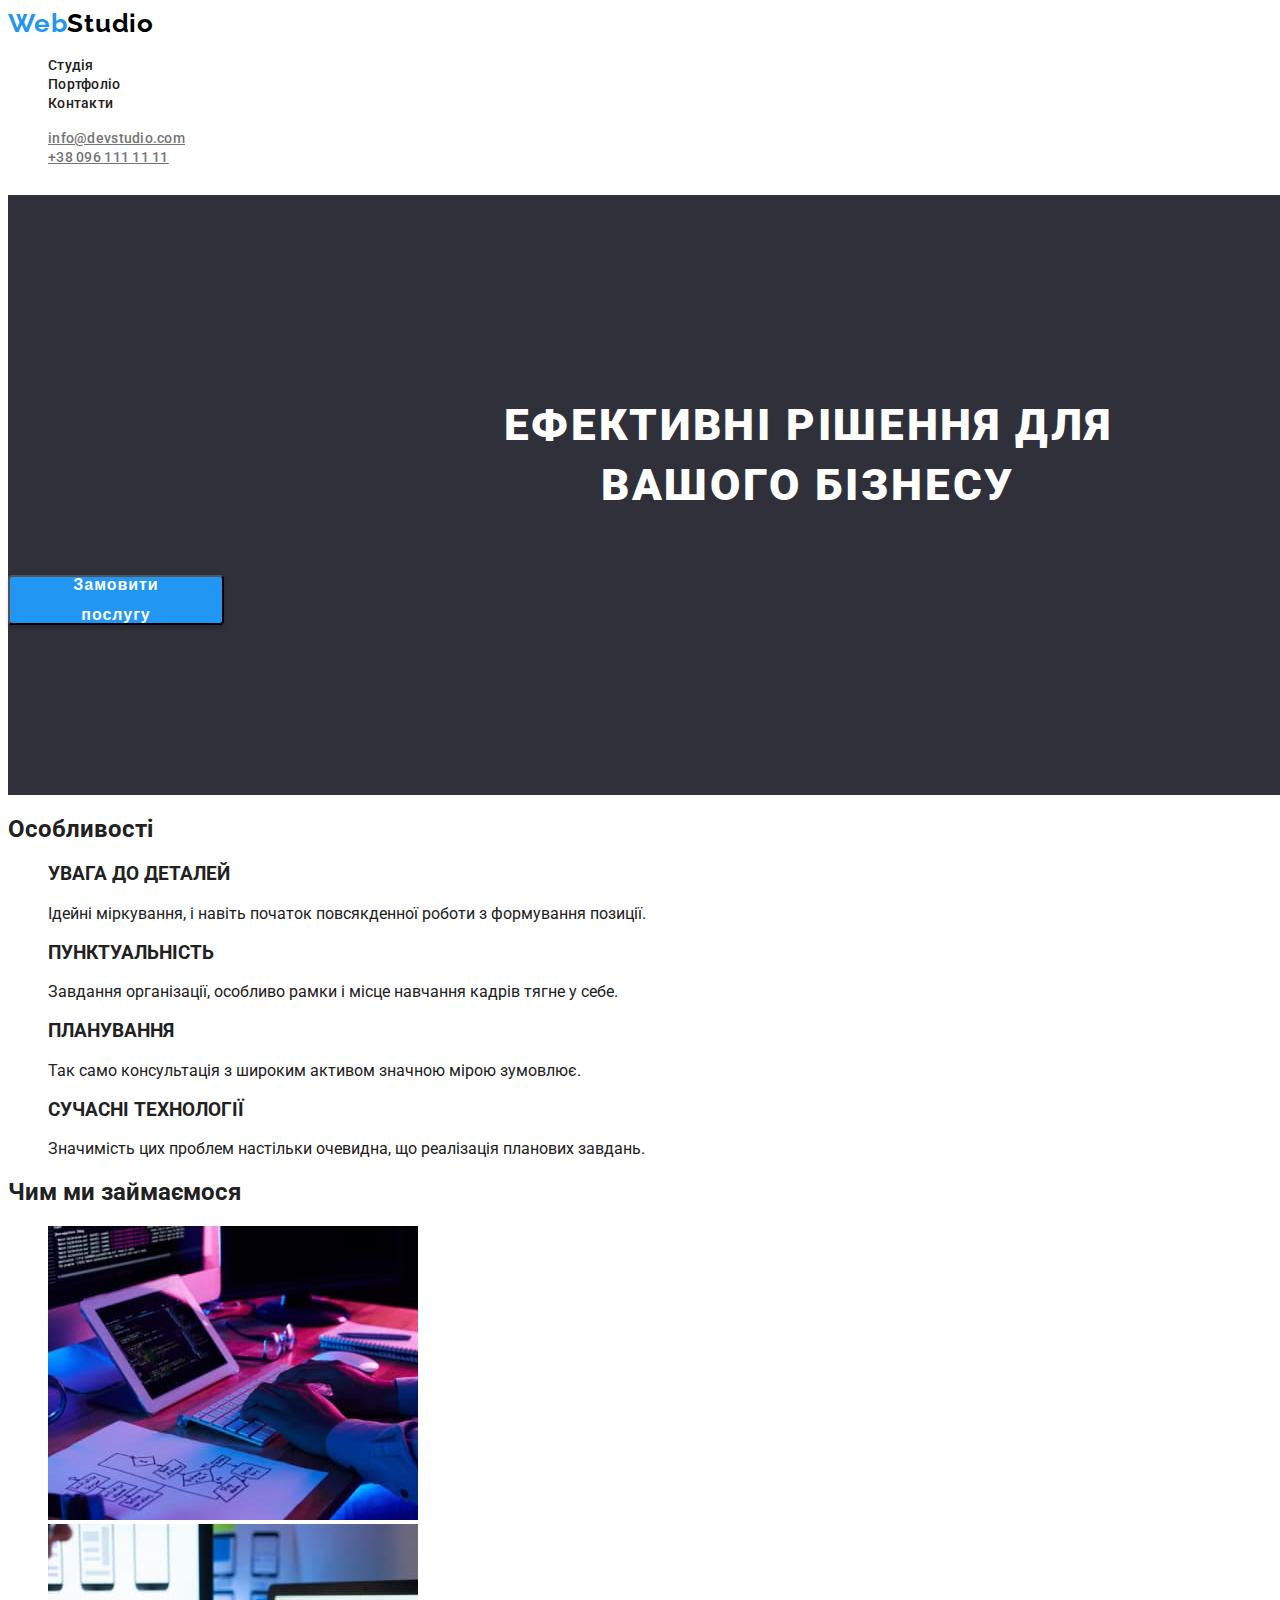
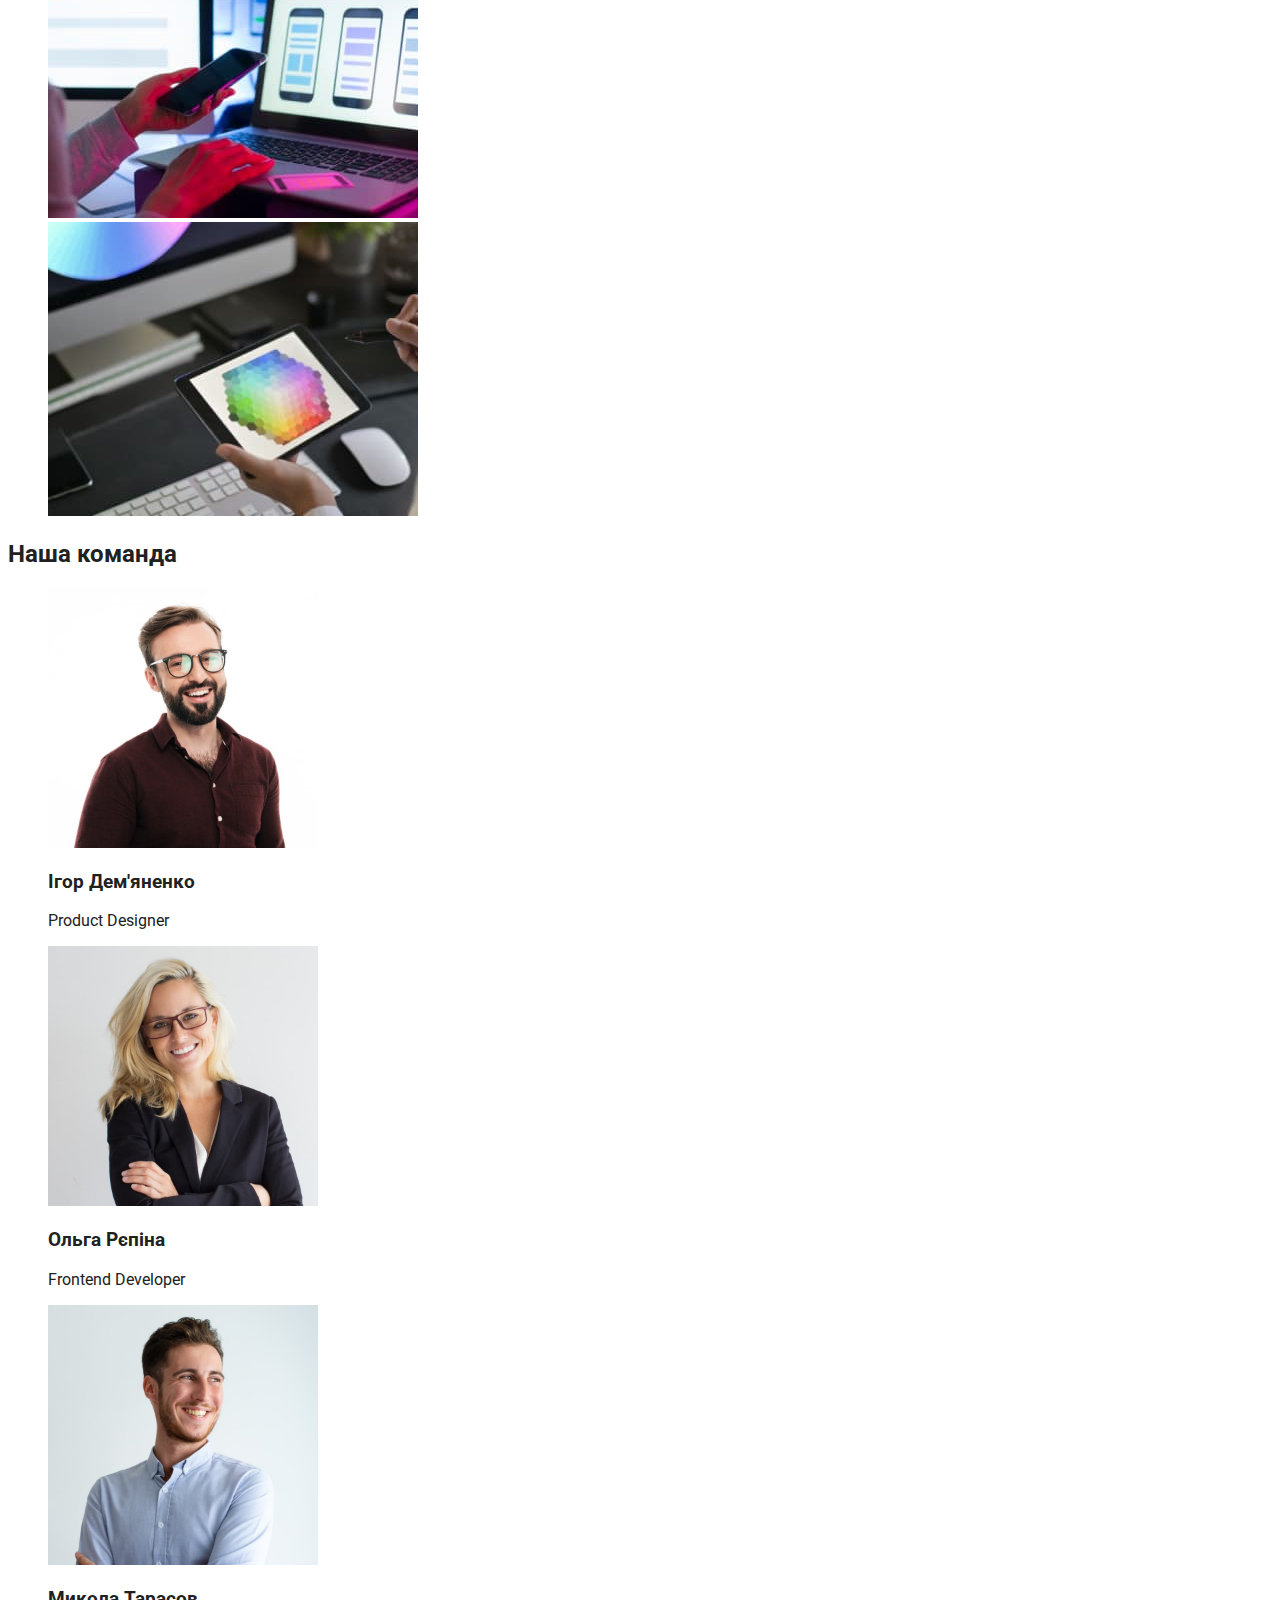
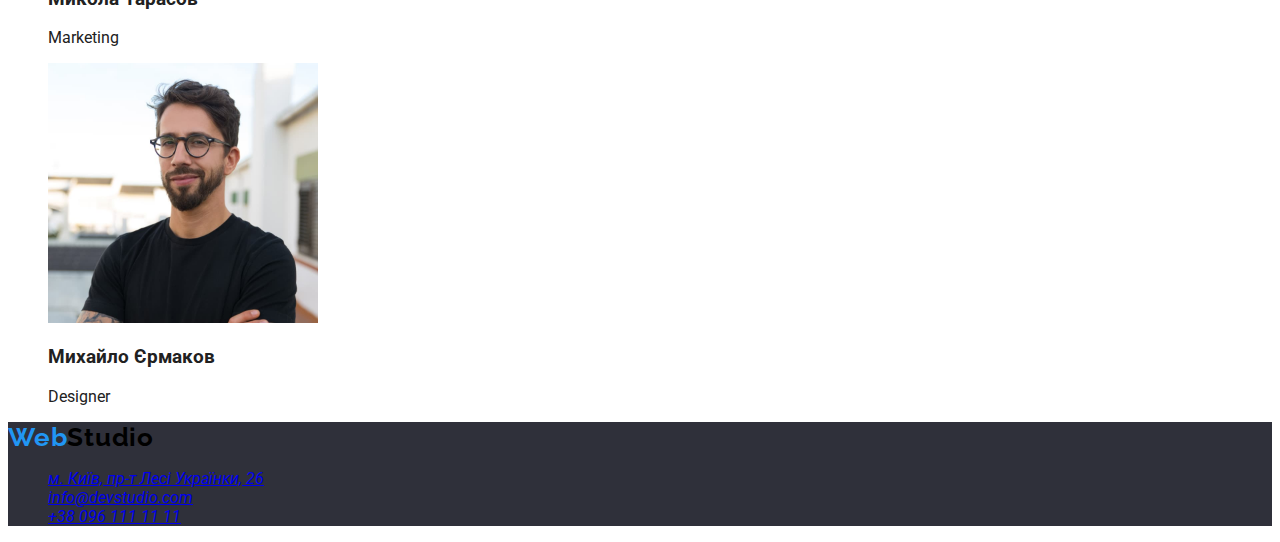
==== index.html @ 6583103a "commit 1" ====
<!DOCTYPE html>
<html lang="uk">
<head>
    <meta charset="UTF-8">
    <meta http-equiv="X-UA-Compatible" content="IE=edge">
    <meta name="viewport" content="width=device-width, initial-scale=1.0">
    <title>Document</title>
    <link rel="preconnect" href="https://fonts.googleapis.com">
    <link rel="preconnect" href="https://fonts.gstatic.com" crossorigin>
    <link href="https://fonts.googleapis.com/css2?family=Raleway:wght@700&family=Roboto:wght@400;500;700;900&display=swap" rel="stylesheet">
    <link rel="stylesheet" href="./css/styles.css" />
</head>
<body>
    <!--header-->
    <header>
        <!--header logo-->
        <nav>
        <a href="./index.html" class="logo">Web<span class="logo-second-part">Studio</span></a>
        <!--header menu-->
        <ul class="menu">
            <li><a href="./index.html" class="list">Студія</a></li>
            <li><a href="./portfolio.html" class="list">Портфоліо</a></li>
            <li><a href="./index.html" class="list">Контакти</a></li>
        </ul>
        </nav>
        <!--header contacts-->
        <ul class="contacts">
            <li><a href="mailto:info@devstudio.com" class="list">info@devstudio.com</a></li>
            <li><a href="tel:+380961111111" class="list">+38 096 111 11 11</a></li>
        </ul>
    </header>
        <!--Main content-->
        <main>       
            <section class="main">
                <h1 class="title">Ефективні рішення для вашого бізнесу</h1>
                <button type="button" class="button">Замовити послугу</button>
            </section>
        </main>
        <!--specifics-->
        <section>
            <h2>Особливості</h2>
            <ul>
                <li>
                    <h3>УВАГА ДО ДЕТАЛЕЙ</h3>
                    <p>Ідейні міркування, і навіть початок повсякденної роботи з формування позиції.</p>
                </li>
                <li>
                    <h3>ПУНКТУАЛЬНІСТЬ</h3>
                    <p>Завдання організації, особливо рамки і місце навчання кадрів тягне у себе.</p>
                </li>
                <li>
                    <h3>ПЛАНУВАННЯ</h3>
                    <p>Так само консультація з широким активом значною мірою зумовлює.</p>
                </li>
                <li>
                    <h3>СУЧАСНІ ТЕХНОЛОГІЇ</h3>
                    <p>Значимість цих проблем настільки очевидна, що реалізація планових завдань.</p>
                </li>
            </ul>
        </section>
        <!--Our work-->
        <section>
            <h2>Чим ми займаємося</h2>
            <ul>
                <li><img src="./images/coding.jpg" alt="Layout of the pages" width="370"></li>
                <li><img src="./images/usability.jpg" alt="UI/UX Design" width="370"> </li>
                <li><img src="./images/visual.jpg" alt="Visual design" width="370"></li>
            </ul>
        </section>
        <!--Teams-->
        <section>
            <h2>Наша команда</h2>
            <ul>
                <li>
                    <img src="./images/product.jpg" alt="Ігор Дем'яненко | Product Designer" width="270">
                    <h3>Ігор Дем'яненко</h3>
                    <p>Product Designer</p>
                </li>
                <li>
                    <img src="./images/frontend.jpg" alt="Ольга Рєпіна | Frontend Developer" width="270">
                    <h3>Ольга Рєпіна</h3>
                    <p>Frontend Developer</p>
                </li>
                <li>
                    <img src="./images/marketing.jpg" alt="Микола Тарасов | Marketing" width="270">
                    <figcaption><h3>Микола Тарасов</h3>
                    <p>Marketing</p>
                </li>
                <li>
                    <img src="./images/designer.jpg" alt="Михайло Єрмаков| UI Designer" width="270">
                    <h3>Михайло Єрмаков</h3>
                    <p>Designer</p>
                </li>
            </ul>
        </section>

        <!--Footer-->
        <footer>
            <a href="./index.html" class="logo">Web<span class="logo-second-part">Studio</span></a>
            <address>
                <ul>
                    <li><a href="https://goo.gl/maps/CPtrU1FHBa2aNyZL9" target="_blank" rel="noopener noreferrer">м. Київ, пр-т Лесі Українки, 26</a></li>
                    <li><a href="mailto:info@devstudio.com">info@devstudio.com</a></li>
                    <li><a href="tel:+380961111111">+38 096 111 11 11</a></li>
                </ul>
            </address>
        </footer>
    
</body>
</html>
---- css/styles.css ----
body {
    font-family: 'Roboto';
    background-color: #fff;
    color: #212121;
}

/*Header*/

ul {
    list-style: none;
}

/*header logo*/
.logo {
    font-family: 'Raleway';
    font-style: normal;
    font-weight: 700;
    font-size: 26px;
    line-height: 31px;
    letter-spacing: 0.03em;
    color: #2196F3;
    text-decoration: none;
}

.logo-second-part {
    color: #000000;
}

/* header menu*/
.menu {
    list-style: none;
    text-decoration: none;
}

.menu .list {
    color: #212121;
    font-style: normal;
    font-weight: 500;
    font-size: 14px;
    line-height: 16px;
    letter-spacing: 0.02em;
    text-decoration: none;
}

.menu .list:hover {
    color: #2196F3;
}

.menu .list.current {
    color: #2196F3;
}

/* header contacts */
.contacts {
    list-style: none;
    text-decoration: none;
}

.contacts .list {
    color: #757575;
    font-style: normal;
    font-weight: 500;
    font-size: 14px;
    line-height: 16px;
    letter-spacing: 0.02em;
}

.contacts .list:hover {
    color: #2196F3;
}


/* Main content */

.main {
    background-color: #2F303A;
    width: 1600px;
    height: 600px;
}

.title {
    font-style: normal;
    font-weight: 900;
    font-size: 44px;
    line-height: 60px;
    text-align: center;
    letter-spacing: 0.06em;
    text-transform: uppercase; 
    color: #FFFFFF;

    padding-top: 200px;
    padding-left: 452px;
    padding-right: 452px;
    padding-bottom: 30px;
}

.button {
    font-style: normal;
    font-weight: 700;
    font-size: 16px;
    line-height: 30px;
    display: flex;
    align-items: center;
    text-align: center;
    letter-spacing: 0.06em;
    color: #FFFFFF;

    background: #2196F3;
    box-shadow: 0px 4px 4px rgba(0, 0, 0, 0.15);
    border-radius: 4px;

    width: 216px;
    height: 50px;
    left: 692px;
    top: 430px;

    padding-top: 10px;
    padding-left: 32px;
    padding-right: 32px;
    padding-bottom: 10px;

    
}

/*Footer*/

footer {
    background-color: #2F303A;
}
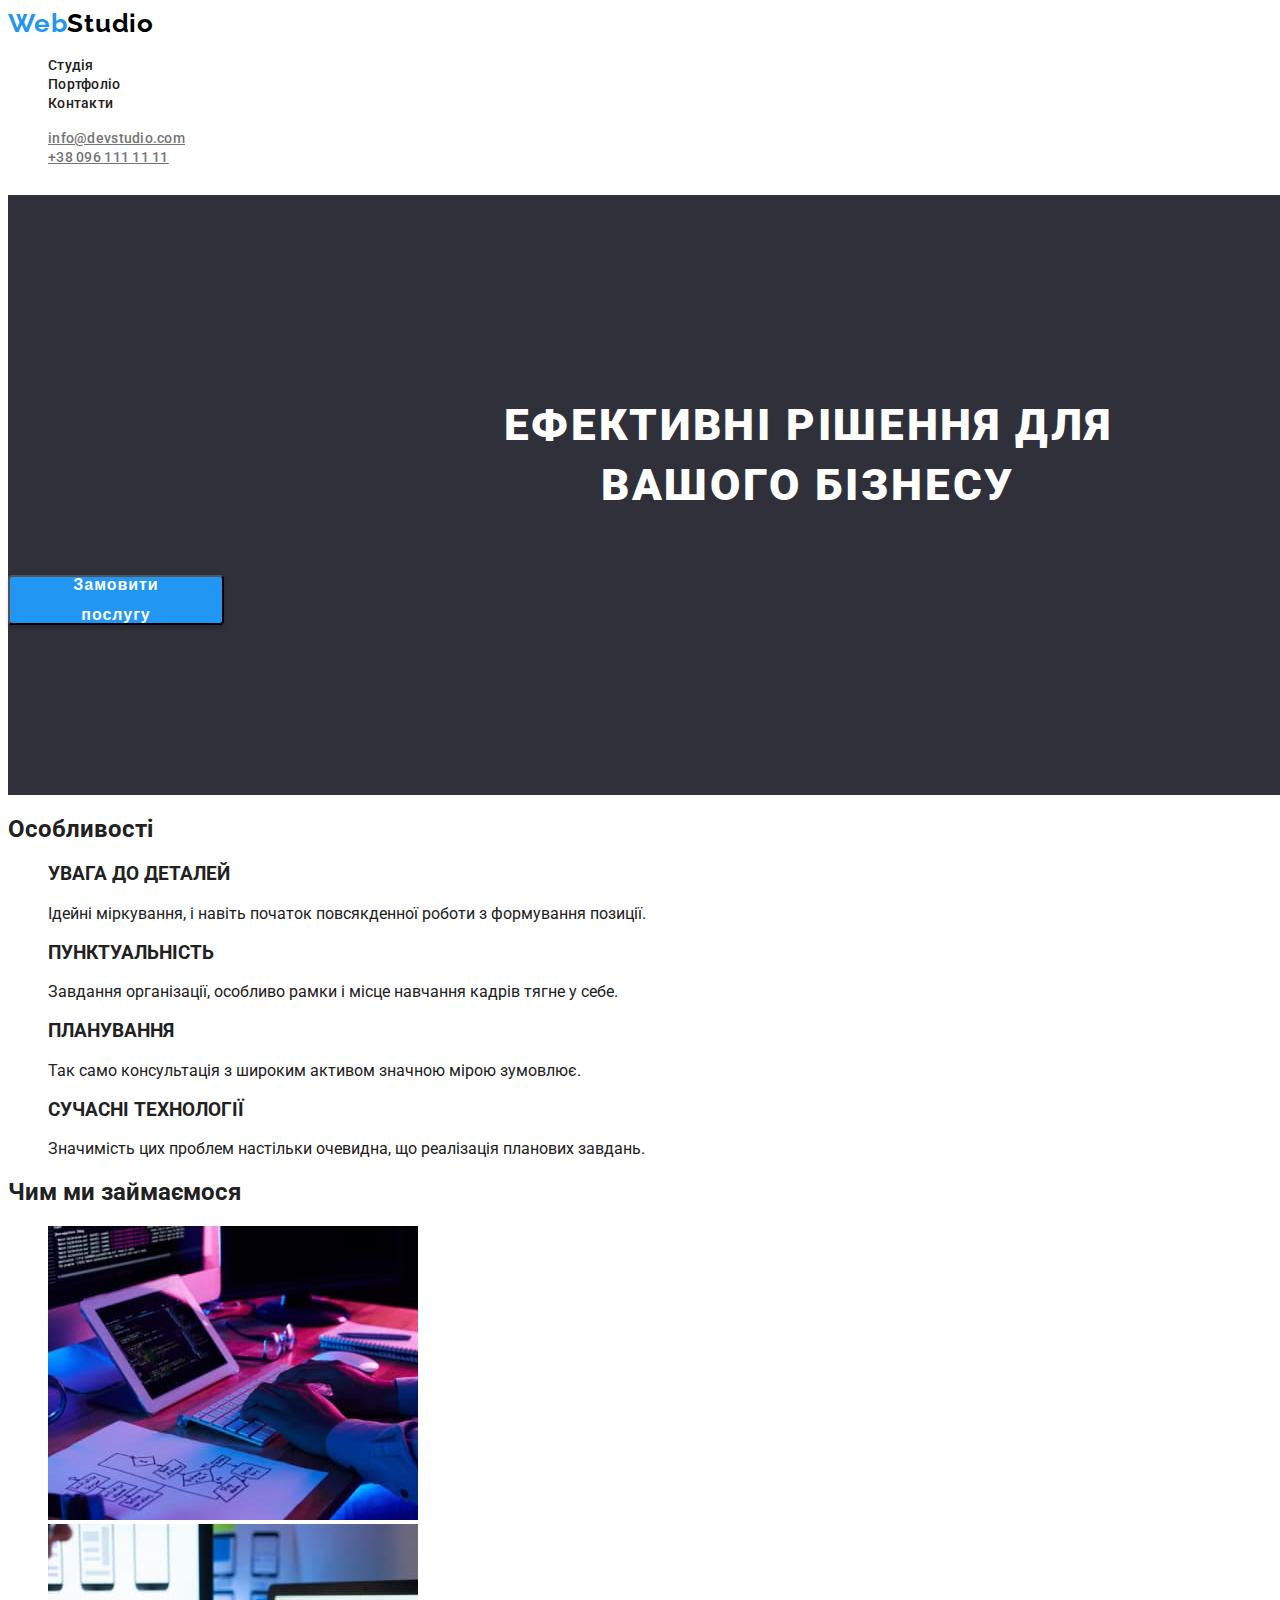
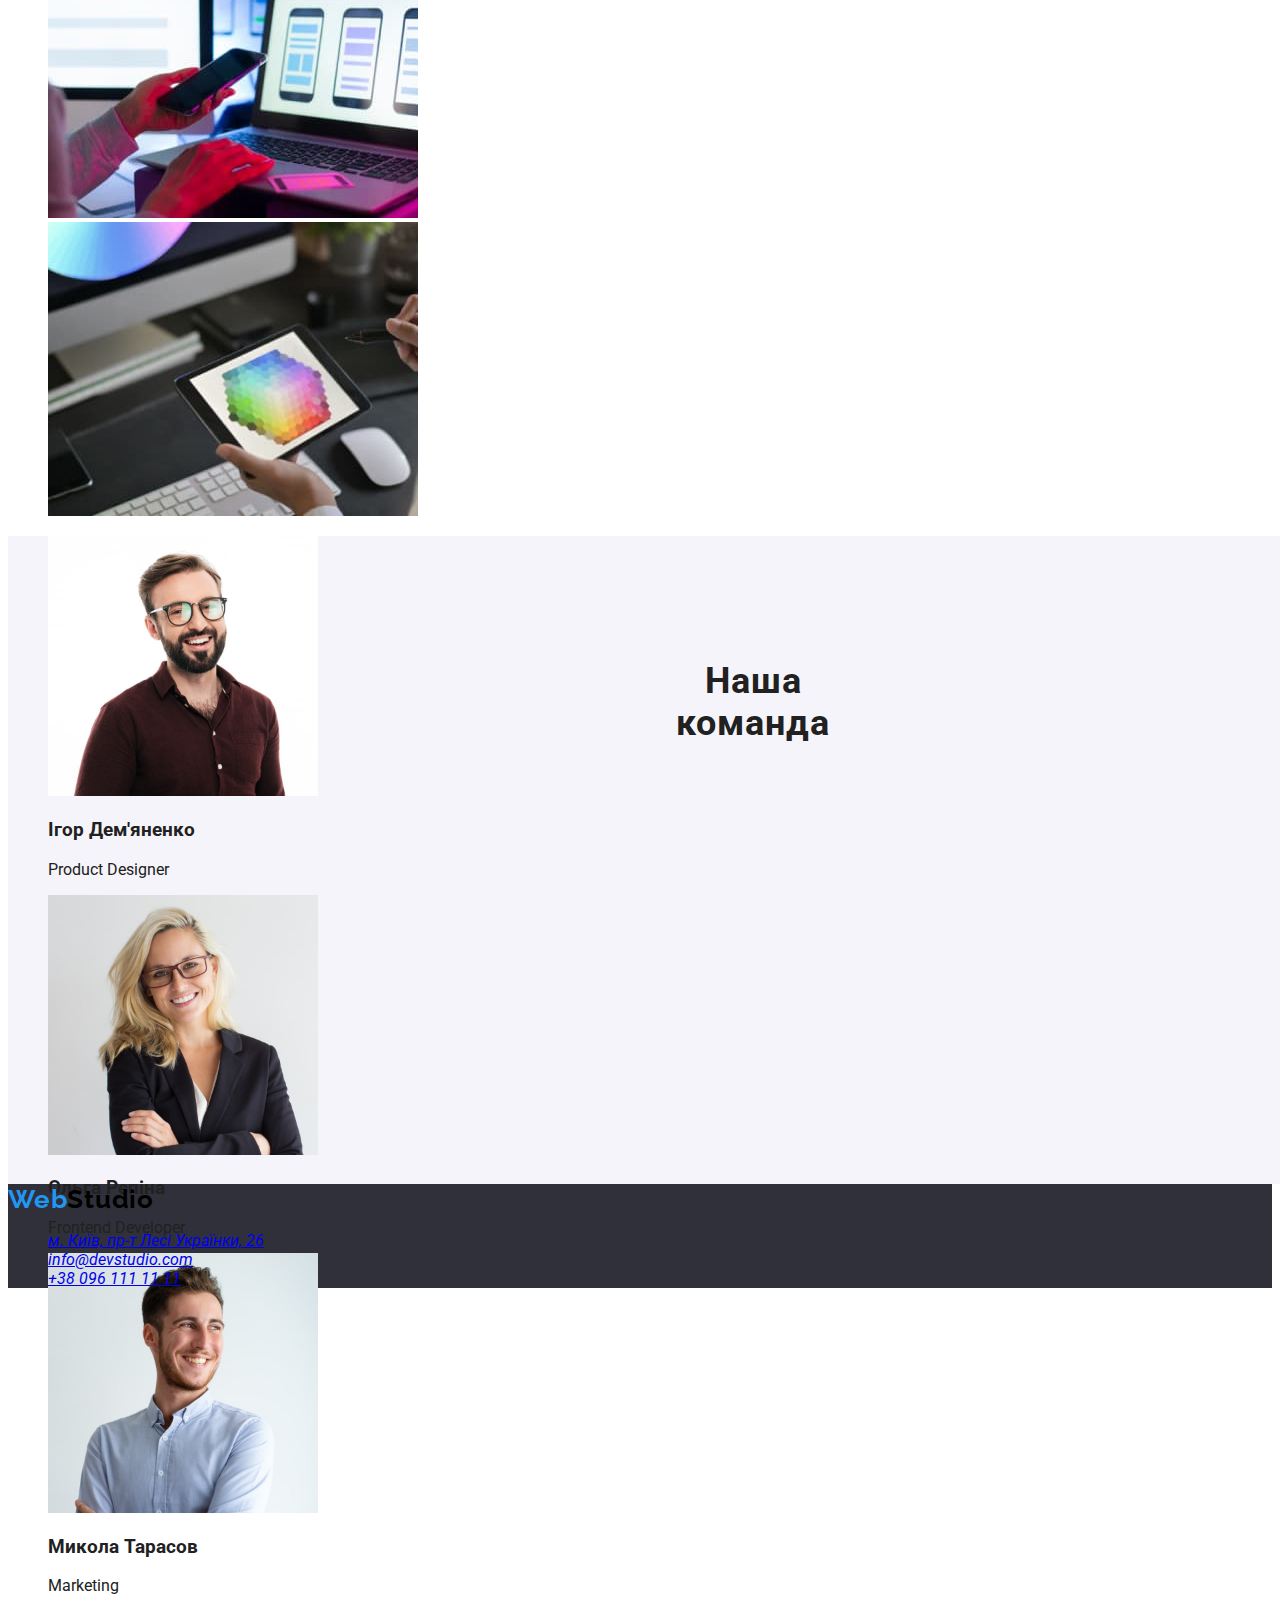
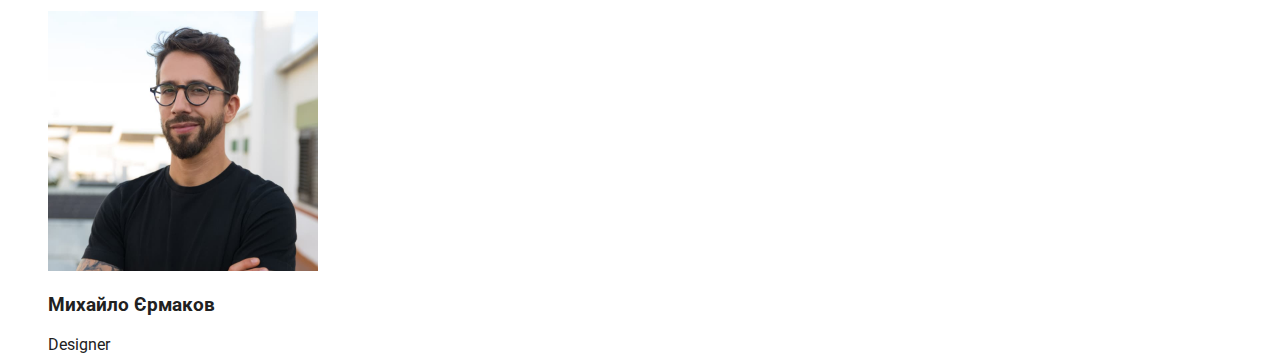
==== commit 78639d9e: "style 2.0" ====
--- a/index.html
+++ b/index.html
@@ -68,8 +68,8 @@
             </ul>
         </section>
         <!--Teams-->
-        <section>
-            <h2>Наша команда</h2>
+        <section class="teams">
+            <h2 class="teams-title">Наша команда</h2>
             <ul>
                 <li>
                     <img src="./images/product.jpg" alt="Ігор Дем'яненко | Product Designer" width="270">
--- a/css/styles.css
+++ b/css/styles.css
@@ -13,7 +13,6 @@
 /*header logo*/
 .logo {
     font-family: 'Raleway';
-    font-style: normal;
     font-weight: 700;
     font-size: 26px;
     line-height: 31px;
@@ -34,7 +33,6 @@
 
 .menu .list {
     color: #212121;
-    font-style: normal;
     font-weight: 500;
     font-size: 14px;
     line-height: 16px;
@@ -42,7 +40,8 @@
     text-decoration: none;
 }
 
-.menu .list:hover {
+.menu .list:hover,
+.menu .list:focus  {
     color: #2196F3;
 }
 
@@ -58,16 +57,17 @@
 
 .contacts .list {
     color: #757575;
-    font-style: normal;
     font-weight: 500;
     font-size: 14px;
     line-height: 16px;
     letter-spacing: 0.02em;
 }
 
-.contacts .list:hover {
+.contacts .list:hover,
+.contacts .list:focus {
     color: #2196F3;
 }
+
 
 
 /* Main content */
@@ -79,7 +79,6 @@
 }
 
 .title {
-    font-style: normal;
     font-weight: 900;
     font-size: 44px;
     line-height: 60px;
@@ -95,7 +94,6 @@
 }
 
 .button {
-    font-style: normal;
     font-weight: 700;
     font-size: 16px;
     line-height: 30px;
@@ -104,6 +102,7 @@
     text-align: center;
     letter-spacing: 0.06em;
     color: #FFFFFF;
+    cursor: pointer;
 
     background: #2196F3;
     box-shadow: 0px 4px 4px rgba(0, 0, 0, 0.15);
@@ -122,6 +121,25 @@
     
 }
 
+/* Teams */
+
+.teams {
+    background-color: #F5F4FA;
+    width: 1600px;
+    height: 648px;
+}
+
+.teams-title {
+    color: #212121;
+    position: absolute; 
+    font-weight: 700;
+    font-size: 36px;
+    line-height: 42px;
+    text-align: center;
+    letter-spacing: 0.03em;
+
+    padding: 94px 668px 512px 668px;
+}
 /*Footer*/
 
 footer {
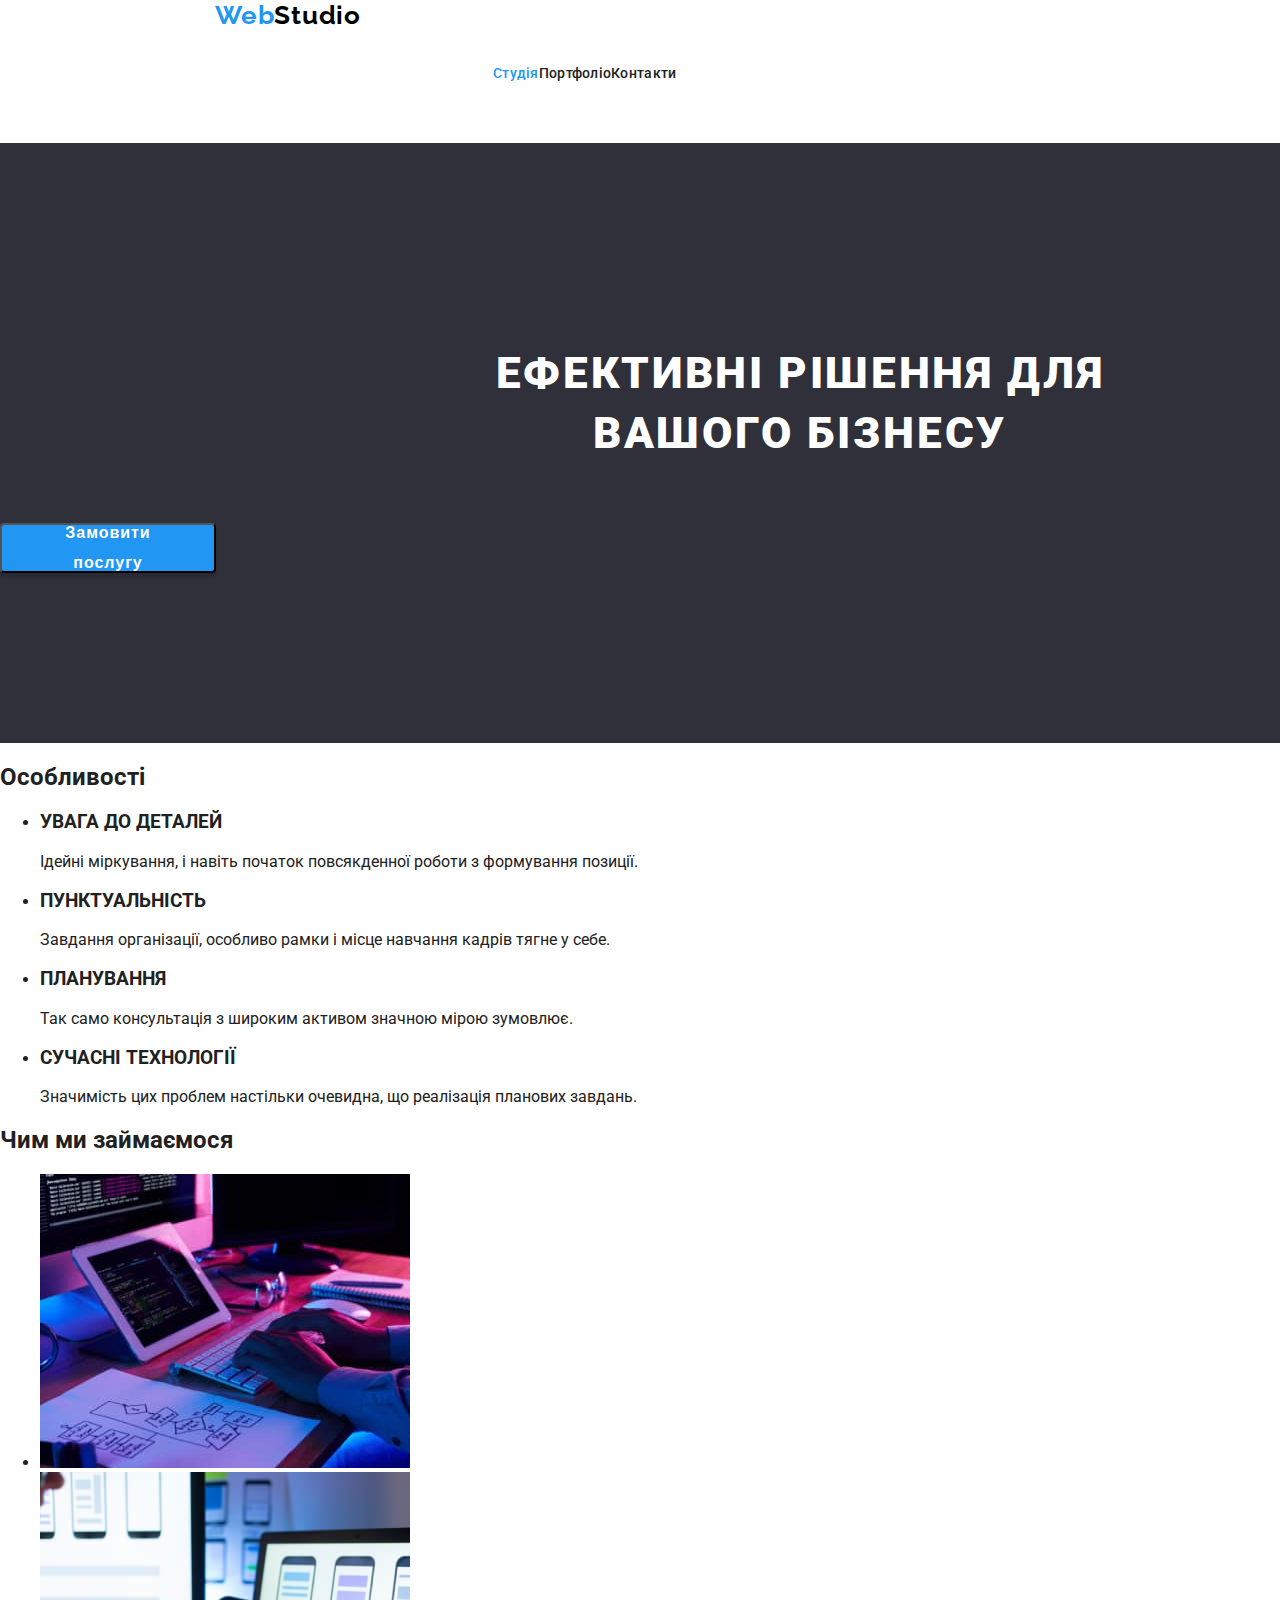
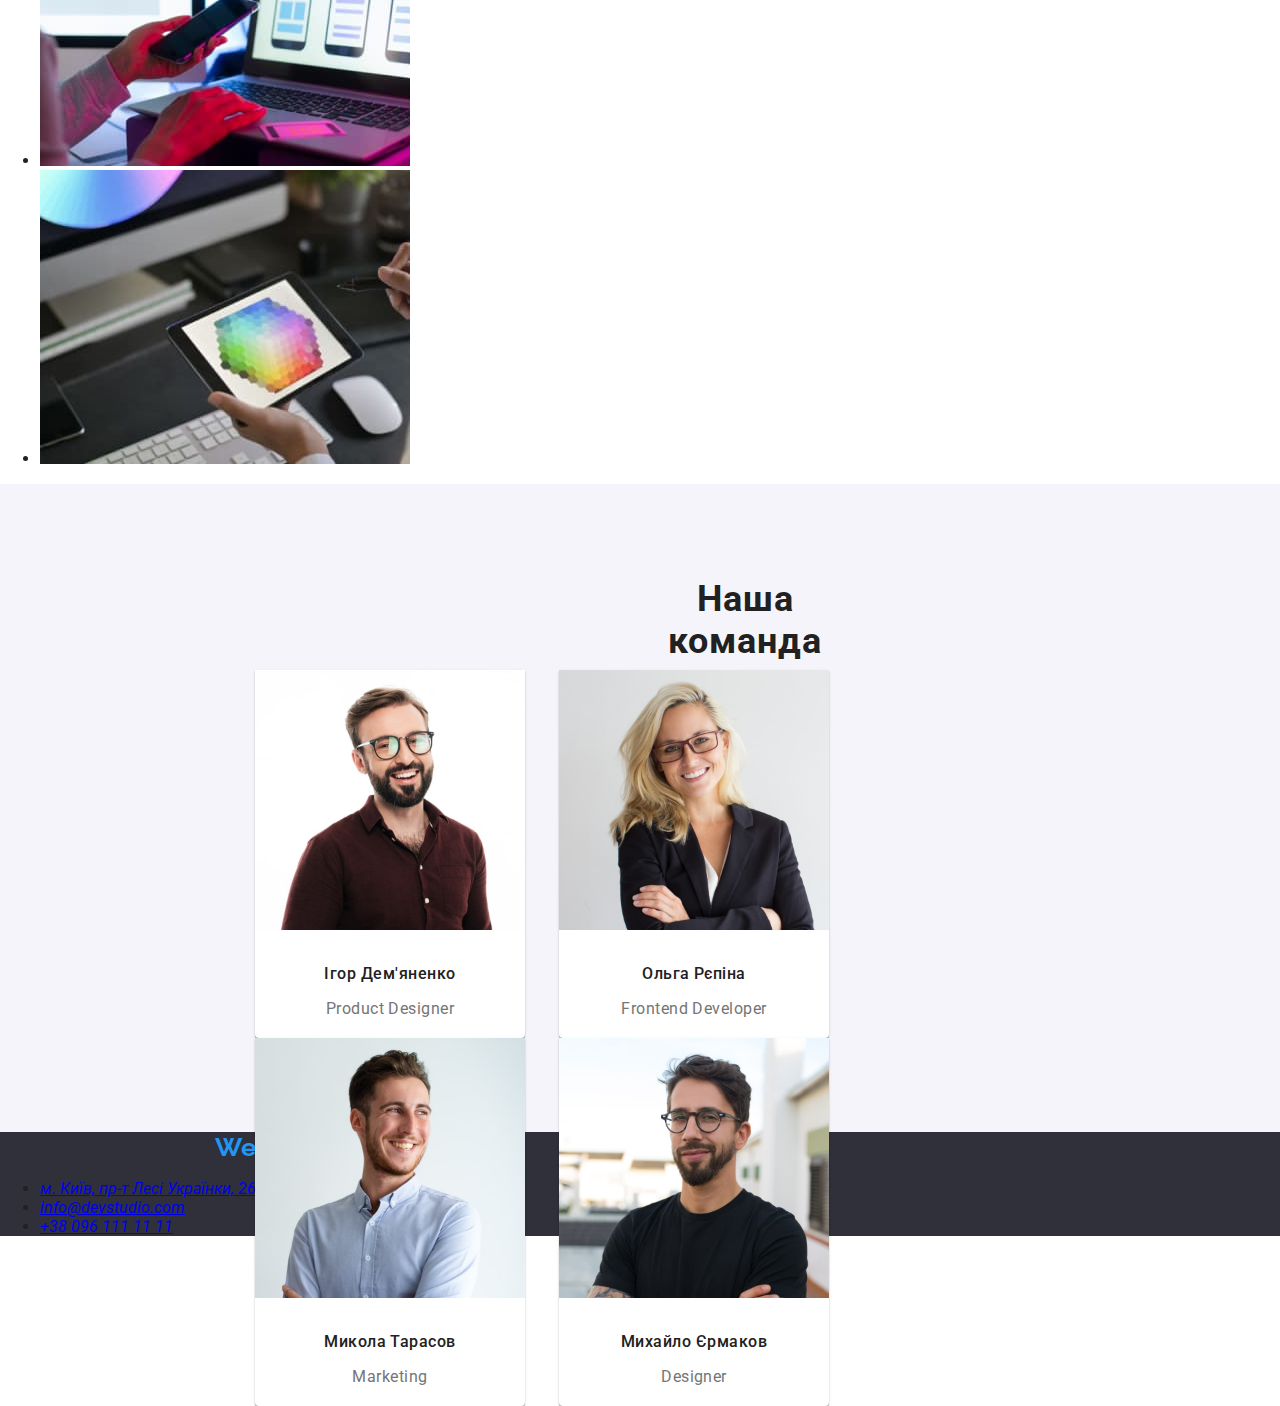
==== commit f1bb6590: "block-teams" ====
--- a/index.html
+++ b/index.html
@@ -12,13 +12,13 @@
 </head>
 <body>
     <!--header-->
-    <header>
+    <header class="head">
         <!--header logo-->
         <nav>
         <a href="./index.html" class="logo">Web<span class="logo-second-part">Studio</span></a>
         <!--header menu-->
         <ul class="menu">
-            <li><a href="./index.html" class="list">Студія</a></li>
+            <li><a href="./index.html" class="list current">Студія</a></li>
             <li><a href="./portfolio.html" class="list">Портфоліо</a></li>
             <li><a href="./index.html" class="list">Контакти</a></li>
         </ul>
@@ -70,26 +70,26 @@
         <!--Teams-->
         <section class="teams">
             <h2 class="teams-title">Наша команда</h2>
-            <ul>
-                <li>
+            <ul class="teams-list">
+                <li class="team-card">
                     <img src="./images/product.jpg" alt="Ігор Дем'яненко | Product Designer" width="270">
-                    <h3>Ігор Дем'яненко</h3>
-                    <p>Product Designer</p>
+                    <h3 class="teams-name">Ігор Дем'яненко</h3>
+                    <p class="teams-role">Product Designer</p>
                 </li>
-                <li>
+                <li class="team-card">
                     <img src="./images/frontend.jpg" alt="Ольга Рєпіна | Frontend Developer" width="270">
-                    <h3>Ольга Рєпіна</h3>
-                    <p>Frontend Developer</p>
+                    <h3 class="teams-name">Ольга Рєпіна</h3>
+                    <p class="teams-role">Frontend Developer</p>
                 </li>
-                <li>
+                <li class="team-card">
                     <img src="./images/marketing.jpg" alt="Микола Тарасов | Marketing" width="270">
-                    <figcaption><h3>Микола Тарасов</h3>
-                    <p>Marketing</p>
+                    <h3 class="teams-name">Микола Тарасов</h3>
+                    <p class="teams-role">Marketing</p>
                 </li>
-                <li>
+                <li class="team-card">
                     <img src="./images/designer.jpg" alt="Михайло Єрмаков| UI Designer" width="270">
-                    <h3>Михайло Єрмаков</h3>
-                    <p>Designer</p>
+                    <h3 class="teams-name">Михайло Єрмаков</h3>
+                    <p class="teams-role">Designer</p>
                 </li>
             </ul>
         </section>
--- a/css/styles.css
+++ b/css/styles.css
@@ -1,13 +1,17 @@
 body {
-    font-family: 'Roboto';
-    background-color: #fff;
+    font-family: 'Roboto', 'Arial', sans-serif;
+    margin: 0 auto;
+    width: 1600px;
+    background-color: #ffffff;
     color: #212121;
 }
 
 /*Header*/
 
-ul {
-    list-style: none;
+.head {
+    display: flex;
+    justify-content: space-between;
+    align-items: center;
 }
 
 /*header logo*/
@@ -19,6 +23,8 @@
     letter-spacing: 0.03em;
     color: #2196F3;
     text-decoration: none;
+
+    margin: 24px 1240px 25px 215px;
 }
 
 .logo-second-part {
@@ -26,9 +32,15 @@
 }
 
 /* header menu*/
+
+
 .menu {
     list-style: none;
     text-decoration: none;
+    display: flex;
+
+    margin: 32px 866px 32px 453px;
+    
 }
 
 .menu .list {
@@ -138,8 +150,45 @@
     text-align: center;
     letter-spacing: 0.03em;
 
-    padding: 94px 668px 512px 668px;
+    margin: 94px 668px 50px 668px;
 }
+
+.teams-list{
+    position: absolute;
+    margin: 186px 215px 94px 215px;
+}
+
+.team-card {
+    display: inline-block;
+    margin-right: 30px;
+    width: 270px;
+    height: 368px;
+
+    background: #FFFFFF; 
+    box-shadow: 0px 1px 3px rgba(0, 0, 0, 0.12), 0px 1px 1px rgba(0, 0, 0, 0.14), 0px 2px 1px rgba(0, 0, 0, 0.2);
+    border-radius: 0px 0px 4px 4px;
+
+    text-align: center;
+}
+
+.teams-name {
+    font-weight: 500;
+    font-size: 16px;
+    line-height: 19px;
+    letter-spacing: 0.03em;
+    margin-top: 30px;
+}
+
+.teams-role {
+    font-weight: 400;
+    font-size: 16px;
+    line-height: 19px;
+    letter-spacing: 0.03em;
+    margin-top: 10px;
+    
+    color: #757575;
+}
+
 /*Footer*/
 
 footer {
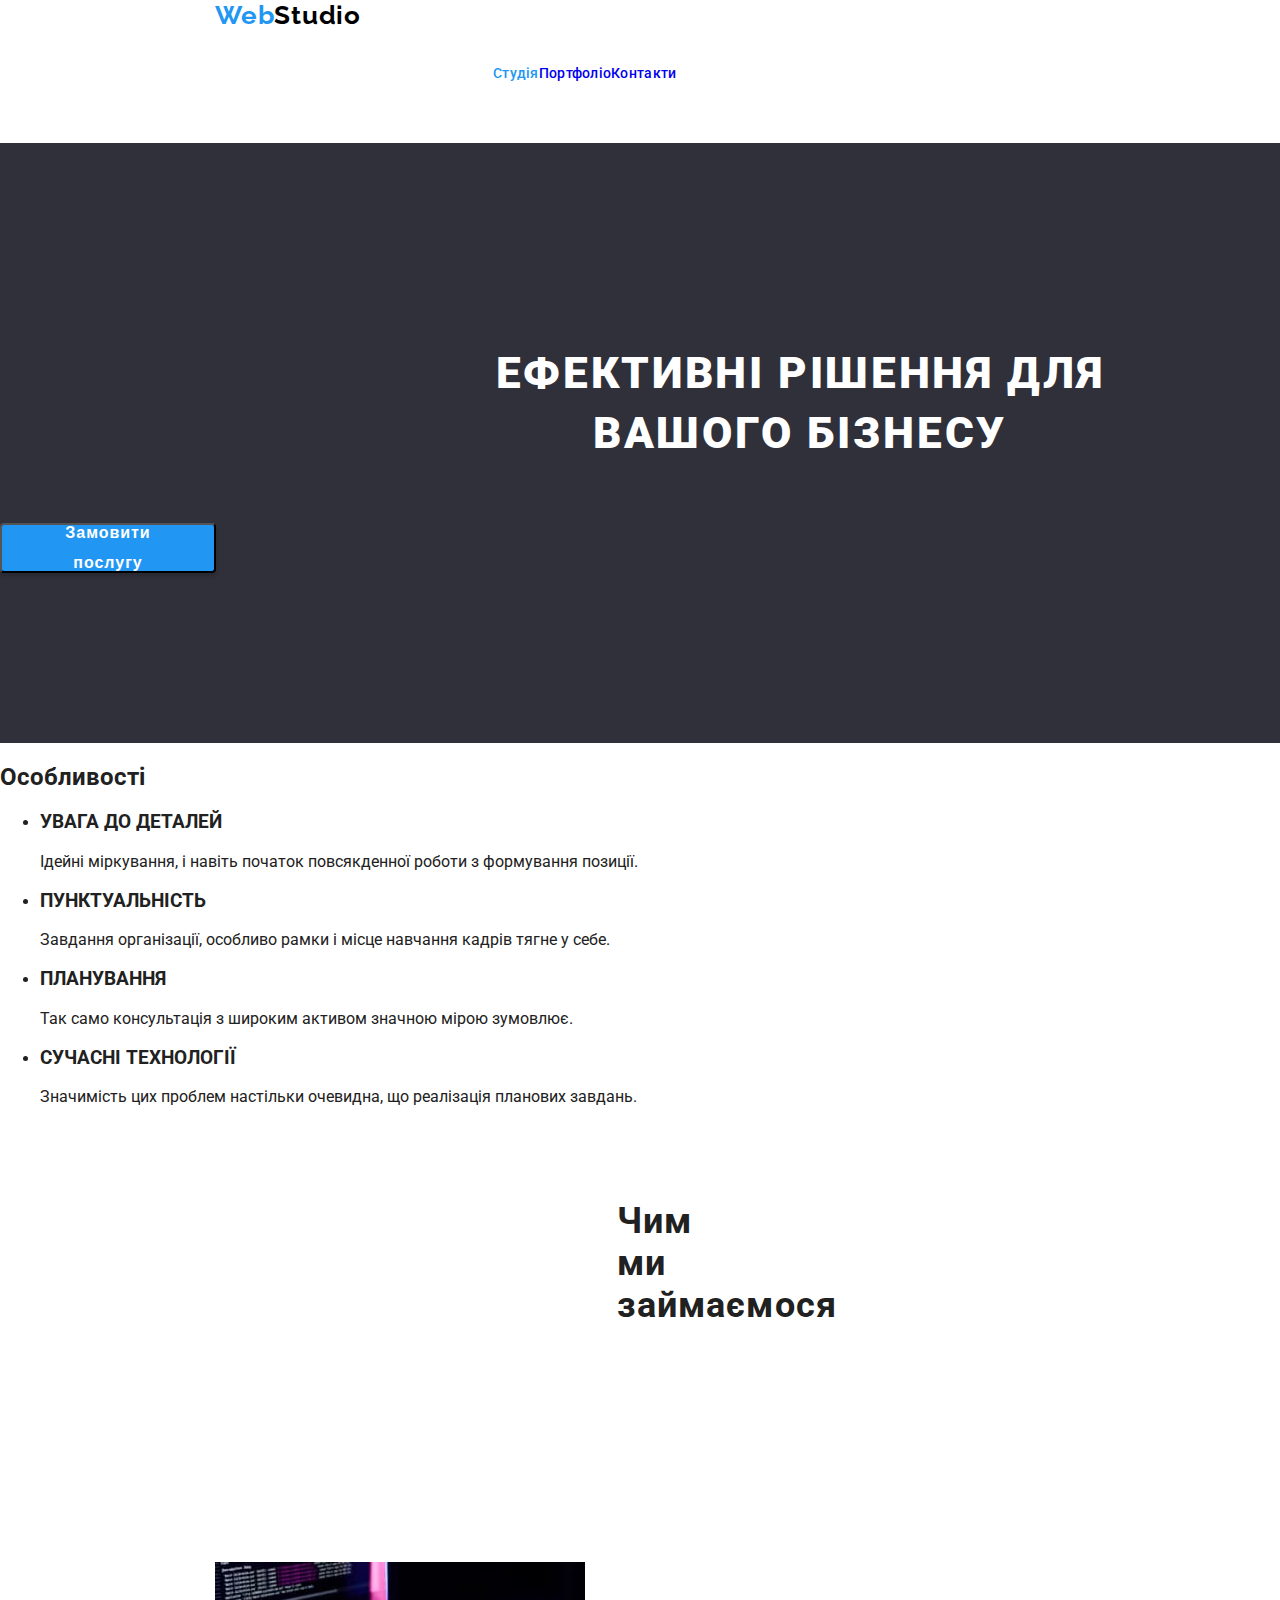
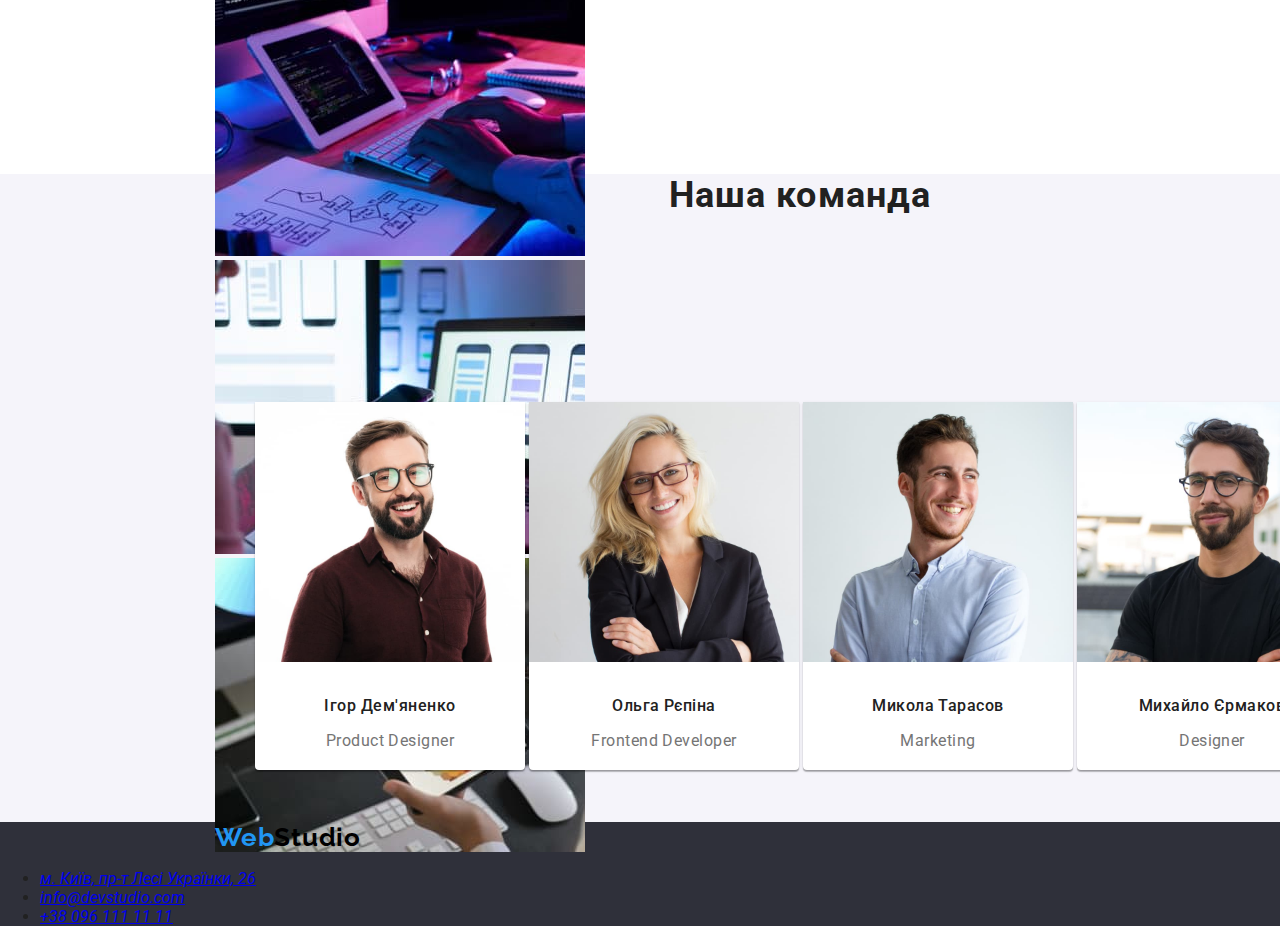
==== commit f071fe53: "11111" ====
--- a/index.html
+++ b/index.html
@@ -59,12 +59,12 @@
             </ul>
         </section>
         <!--Our work-->
-        <section>
-            <h2>Чим ми займаємося</h2>
-            <ul>
-                <li><img src="./images/coding.jpg" alt="Layout of the pages" width="370"></li>
-                <li><img src="./images/usability.jpg" alt="UI/UX Design" width="370"> </li>
-                <li><img src="./images/visual.jpg" alt="Visual design" width="370"></li>
+        <section class="work">
+            <h2 class="work-title">Чим ми займаємося</h2>
+            <ul class="work-list">
+                <li class="work-card"><img src="./images/coding.jpg" alt="Layout of the pages" width="370"></li>
+                <li class="work-card"><img src="./images/usability.jpg" alt="UI/UX Design" width="370"> </li>
+                <li class="work-card"><img src="./images/visual.jpg" alt="Visual design" width="370"></li>
             </ul>
         </section>
         <!--Teams-->
--- a/css/styles.css
+++ b/css/styles.css
@@ -6,6 +6,19 @@
     color: #212121;
 }
 
+:root {
+    --main-color: #212121;
+    --focus-color: #2196F3;
+    --contacts-color: #757575;
+    --text-add: #000000;
+    --text-opposite: #ffffff;
+
+
+    --background-total: #ffffff;
+    --background-main: #2F303A;
+    --background-second: #F5F4FA;
+    
+}
 /*Header*/
 
 .head {
@@ -21,14 +34,14 @@
     font-size: 26px;
     line-height: 31px;
     letter-spacing: 0.03em;
-    color: #2196F3;
+    color: var(--focus-color);
     text-decoration: none;
 
     margin: 24px 1240px 25px 215px;
 }
 
 .logo-second-part {
-    color: #000000;
+    color: var(--text-add);
 }
 
 /* header menu*/
@@ -44,7 +57,6 @@
 }
 
 .menu .list {
-    color: #212121;
     font-weight: 500;
     font-size: 14px;
     line-height: 16px;
@@ -54,11 +66,11 @@
 
 .menu .list:hover,
 .menu .list:focus  {
-    color: #2196F3;
+    color: var(--focus-color);
 }
 
 .menu .list.current {
-    color: #2196F3;
+    color: var(--focus-color);
 }
 
 /* header contacts */
@@ -68,7 +80,7 @@
 }
 
 .contacts .list {
-    color: #757575;
+    color: var(--contacts-color);
     font-weight: 500;
     font-size: 14px;
     line-height: 16px;
@@ -77,7 +89,7 @@
 
 .contacts .list:hover,
 .contacts .list:focus {
-    color: #2196F3;
+    color: var(--focus-color);
 }
 
 
@@ -85,7 +97,7 @@
 /* Main content */
 
 .main {
-    background-color: #2F303A;
+    background-color: var(--background-main);
     width: 1600px;
     height: 600px;
 }
@@ -97,7 +109,7 @@
     text-align: center;
     letter-spacing: 0.06em;
     text-transform: uppercase; 
-    color: #FFFFFF;
+    color: var(--text-opposite);
 
     padding-top: 200px;
     padding-left: 452px;
@@ -113,10 +125,10 @@
     align-items: center;
     text-align: center;
     letter-spacing: 0.06em;
-    color: #FFFFFF;
+    color: var(--text-opposite);
     cursor: pointer;
 
-    background: #2196F3;
+    background: var(--focus-color);
     box-shadow: 0px 4px 4px rgba(0, 0, 0, 0.15);
     border-radius: 4px;
 
@@ -133,17 +145,52 @@
     
 }
 
+/* Our work */
+
+.work {
+    width: 1170px;
+    height: 386px;
+    left: 215px;
+    top: 966px;
+    margin-bottom: 188px;
+    
+    
+}
+
+.work-title {
+    font-weight: 700;
+    font-size: 36px;
+    line-height: 42px;
+    text-align: center;
+    letter-spacing: 0.03em;
+
+    margin: 94px 617px 50px 617px;
+}
+
+.work-list {
+    text-decoration: none;
+    padding: 186px 215px 94px 215px;
+    
+}
+
+.work-card {
+    text-decoration: none;
+    display: inline-block;
+    margin-right: 30px;
+    
+    
+}
+
 /* Teams */
 
 .teams {
-    background-color: #F5F4FA;
+    background-color: var(--background-second);
     width: 1600px;
     height: 648px;
+    
 }
 
 .teams-title {
-    color: #212121;
-    position: absolute; 
     font-weight: 700;
     font-size: 36px;
     line-height: 42px;
@@ -154,19 +201,22 @@
 }
 
 .teams-list{
-    position: absolute;
+    text-decoration: none;
     margin: 186px 215px 94px 215px;
+    
 }
 
 .team-card {
     display: inline-block;
-    margin-right: 30px;
+    margin: auto;
     width: 270px;
     height: 368px;
 
-    background: #FFFFFF; 
+    background: var(--background-total);
     box-shadow: 0px 1px 3px rgba(0, 0, 0, 0.12), 0px 1px 1px rgba(0, 0, 0, 0.14), 0px 2px 1px rgba(0, 0, 0, 0.2);
     border-radius: 0px 0px 4px 4px;
+    
+    flex: 30px;
 
     text-align: center;
 }
@@ -186,11 +236,10 @@
     letter-spacing: 0.03em;
     margin-top: 10px;
     
-    color: #757575;
-}
-
+    color: var(--contacts-color);
+}    
 /*Footer*/
 
 footer {
-    background-color: #2F303A;
-}
+    background-color: var(--background-main);
+}
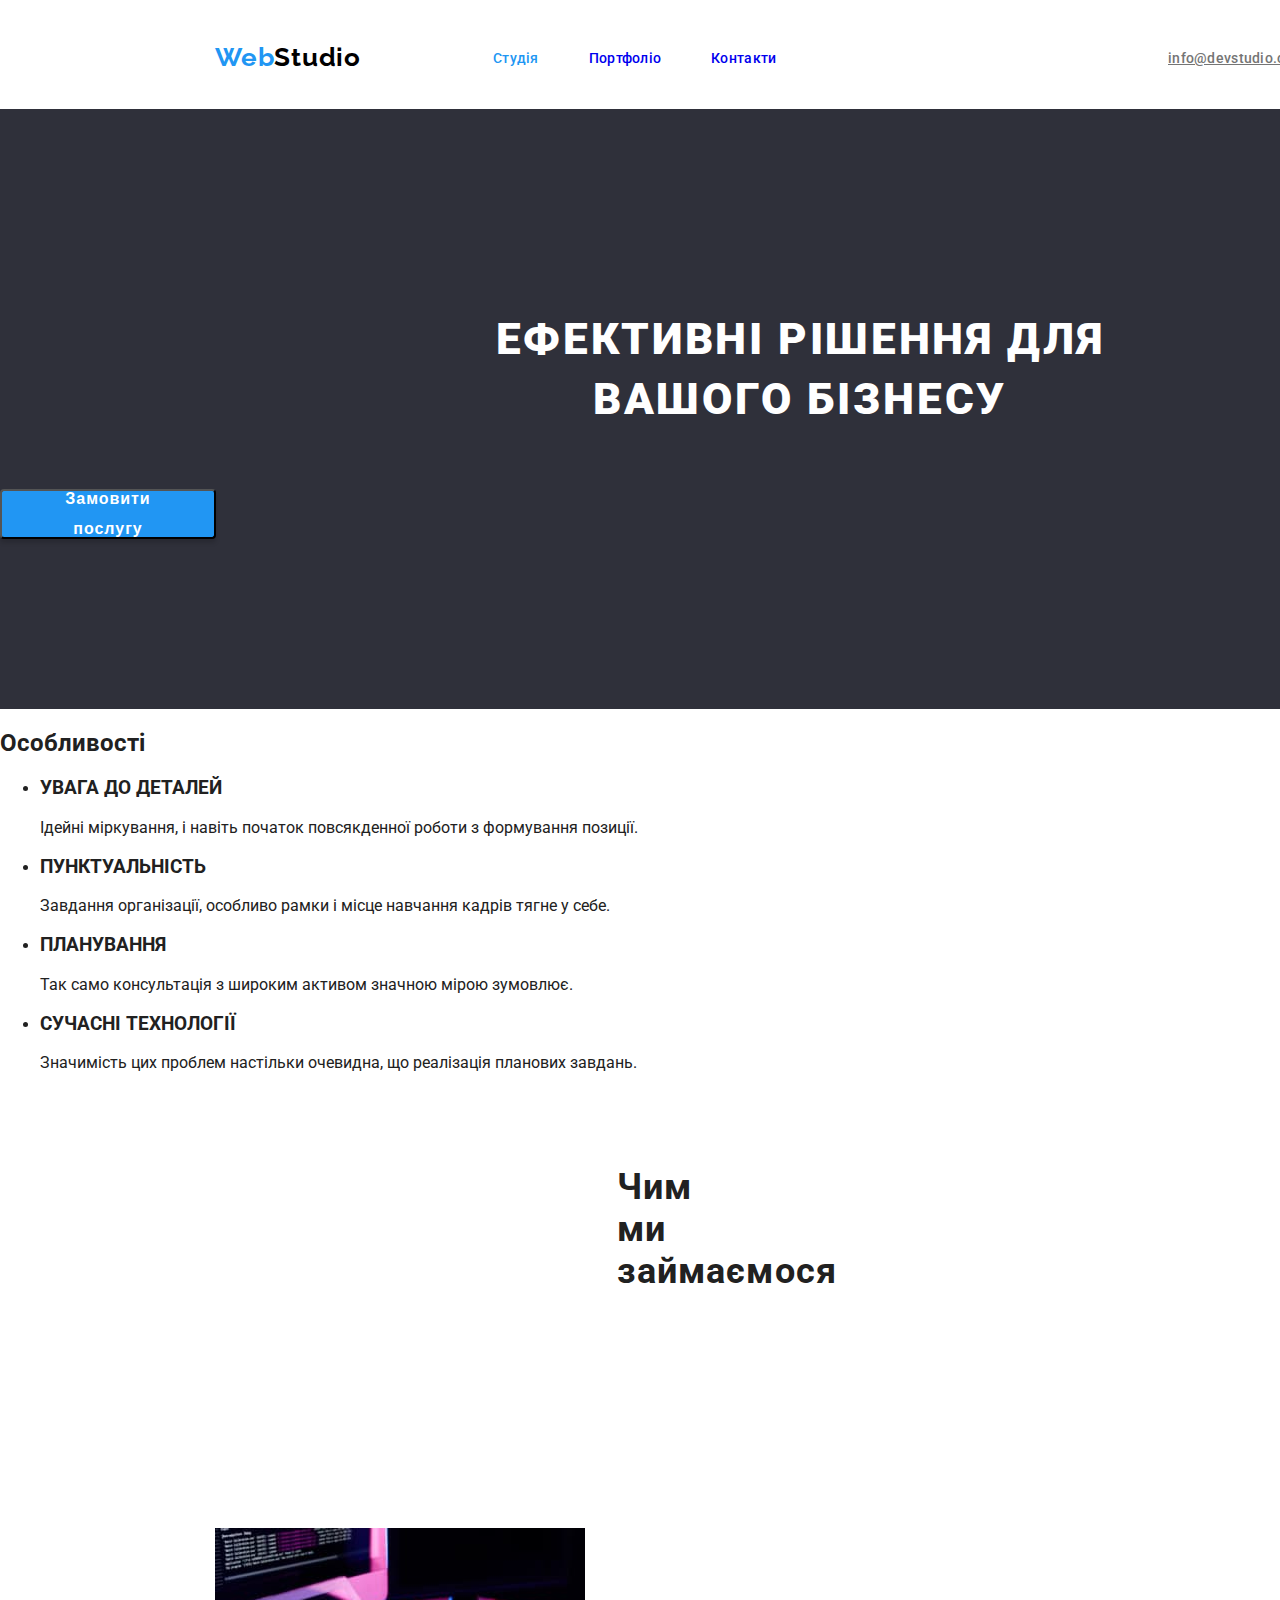
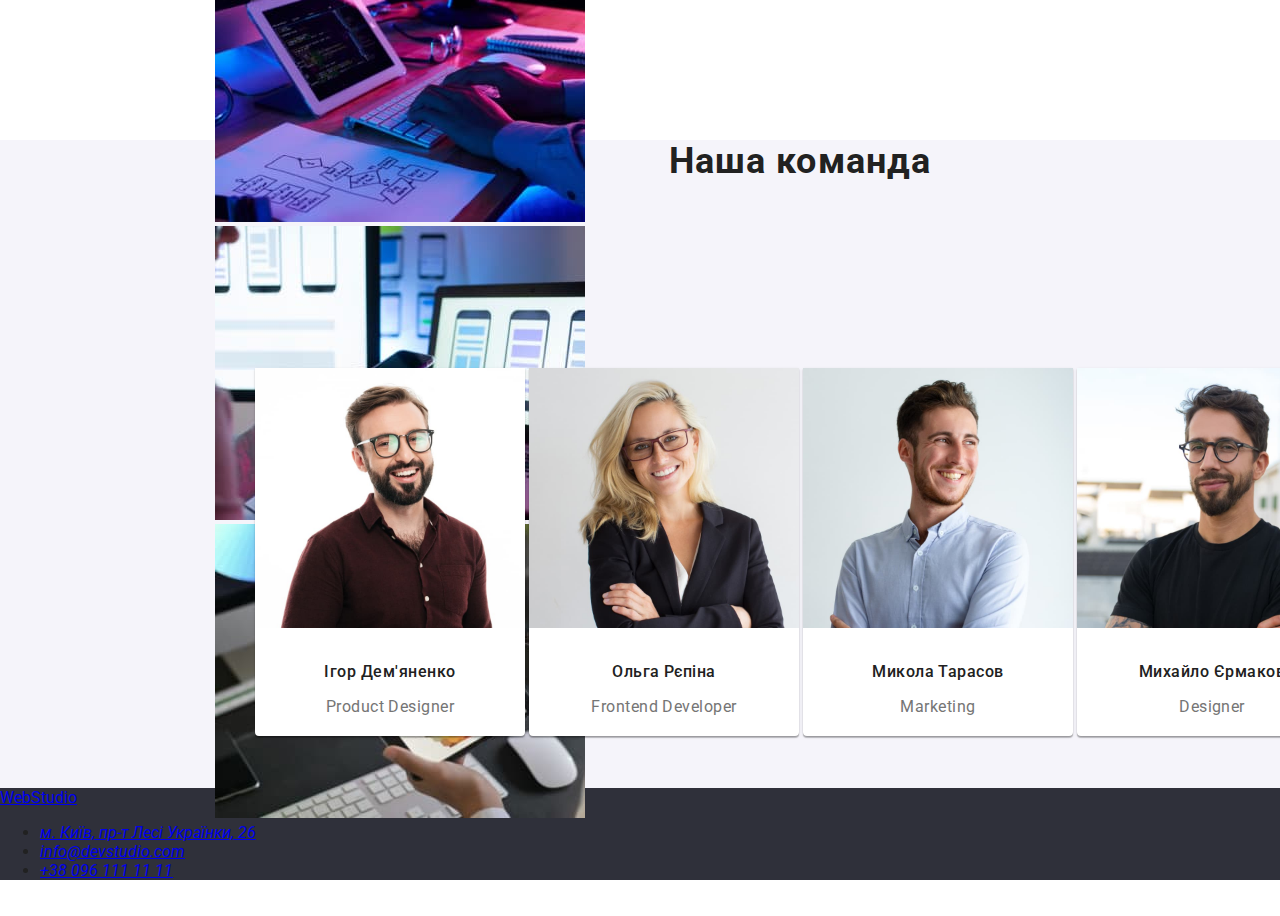
==== commit 107faede: "header style" ====
--- a/index.html
+++ b/index.html
@@ -14,8 +14,8 @@
     <!--header-->
     <header class="head">
         <!--header logo-->
-        <nav>
-        <a href="./index.html" class="logo">Web<span class="logo-second-part">Studio</span></a>
+        <nav class="navigation">
+        <a href="./index.html" class="logo header">Web<span class="logo-second header">Studio</span></a>
         <!--header menu-->
         <ul class="menu">
             <li><a href="./index.html" class="list current">Студія</a></li>
@@ -96,7 +96,7 @@
 
         <!--Footer-->
         <footer>
-            <a href="./index.html" class="logo">Web<span class="logo-second-part">Studio</span></a>
+            <a href="./index.html" class="logo footer">Web<span class="logo-second footer">Studio</span></a>
             <address>
                 <ul>
                     <li><a href="https://goo.gl/maps/CPtrU1FHBa2aNyZL9" target="_blank" rel="noopener noreferrer">м. Київ, пр-т Лесі Українки, 26</a></li>
--- a/css/styles.css
+++ b/css/styles.css
@@ -19,29 +19,41 @@
     --background-second: #F5F4FA;
     
 }
+
 /*Header*/
 
 .head {
-    display: flex;
-    justify-content: space-between;
-    align-items: center;
+    height: 80px;  
+    display: flex;
+    align-items: center; 
+    position: relative;
+
+    
 }
 
 /*header logo*/
-.logo {
+.logo.header {
     font-family: 'Raleway';
     font-weight: 700;
     font-size: 26px;
-    line-height: 31px;
-    letter-spacing: 0.03em;
-    color: var(--focus-color);
-    text-decoration: none;
-
-    margin: 24px 1240px 25px 215px;
-}
-
-.logo-second-part {
+    line-height: 1.19;
+    letter-spacing: 0.03em;
+    color: var(--focus-color);
+    text-decoration: none;
+
+    position: absolute;
+    width: 145px; 
+    height: 31px;
+    left: 215px;
+    top: 42px;
+    
+}
+
+.logo-second.header {
     color: var(--text-add);
+    position: absolute;
+   
+    
 }
 
 /* header menu*/
@@ -52,16 +64,22 @@
     text-decoration: none;
     display: flex;
 
-    margin: 32px 866px 32px 453px;
-    
+    position: absolute;
+    width: 281px;
+    height: 16px;
+    left: 453px;
+    top: 32px;
+
 }
 
 .menu .list {
     font-weight: 500;
     font-size: 14px;
-    line-height: 16px;
+    line-height: 1.14;
     letter-spacing: 0.02em;
     text-decoration: none;
+
+    margin-right: 50px;
 }
 
 .menu .list:hover,
@@ -77,14 +95,22 @@
 .contacts {
     list-style: none;
     text-decoration: none;
+    display: flex;
+
+    position: absolute;
+    left: 1078px;
+    top: 32px;
+
 }
 
 .contacts .list {
     color: var(--contacts-color);
     font-weight: 500;
     font-size: 14px;
-    line-height: 16px;
+    line-height: 1.14;
     letter-spacing: 0.02em;
+
+    margin-left: 50px;
 }
 
 .contacts .list:hover,
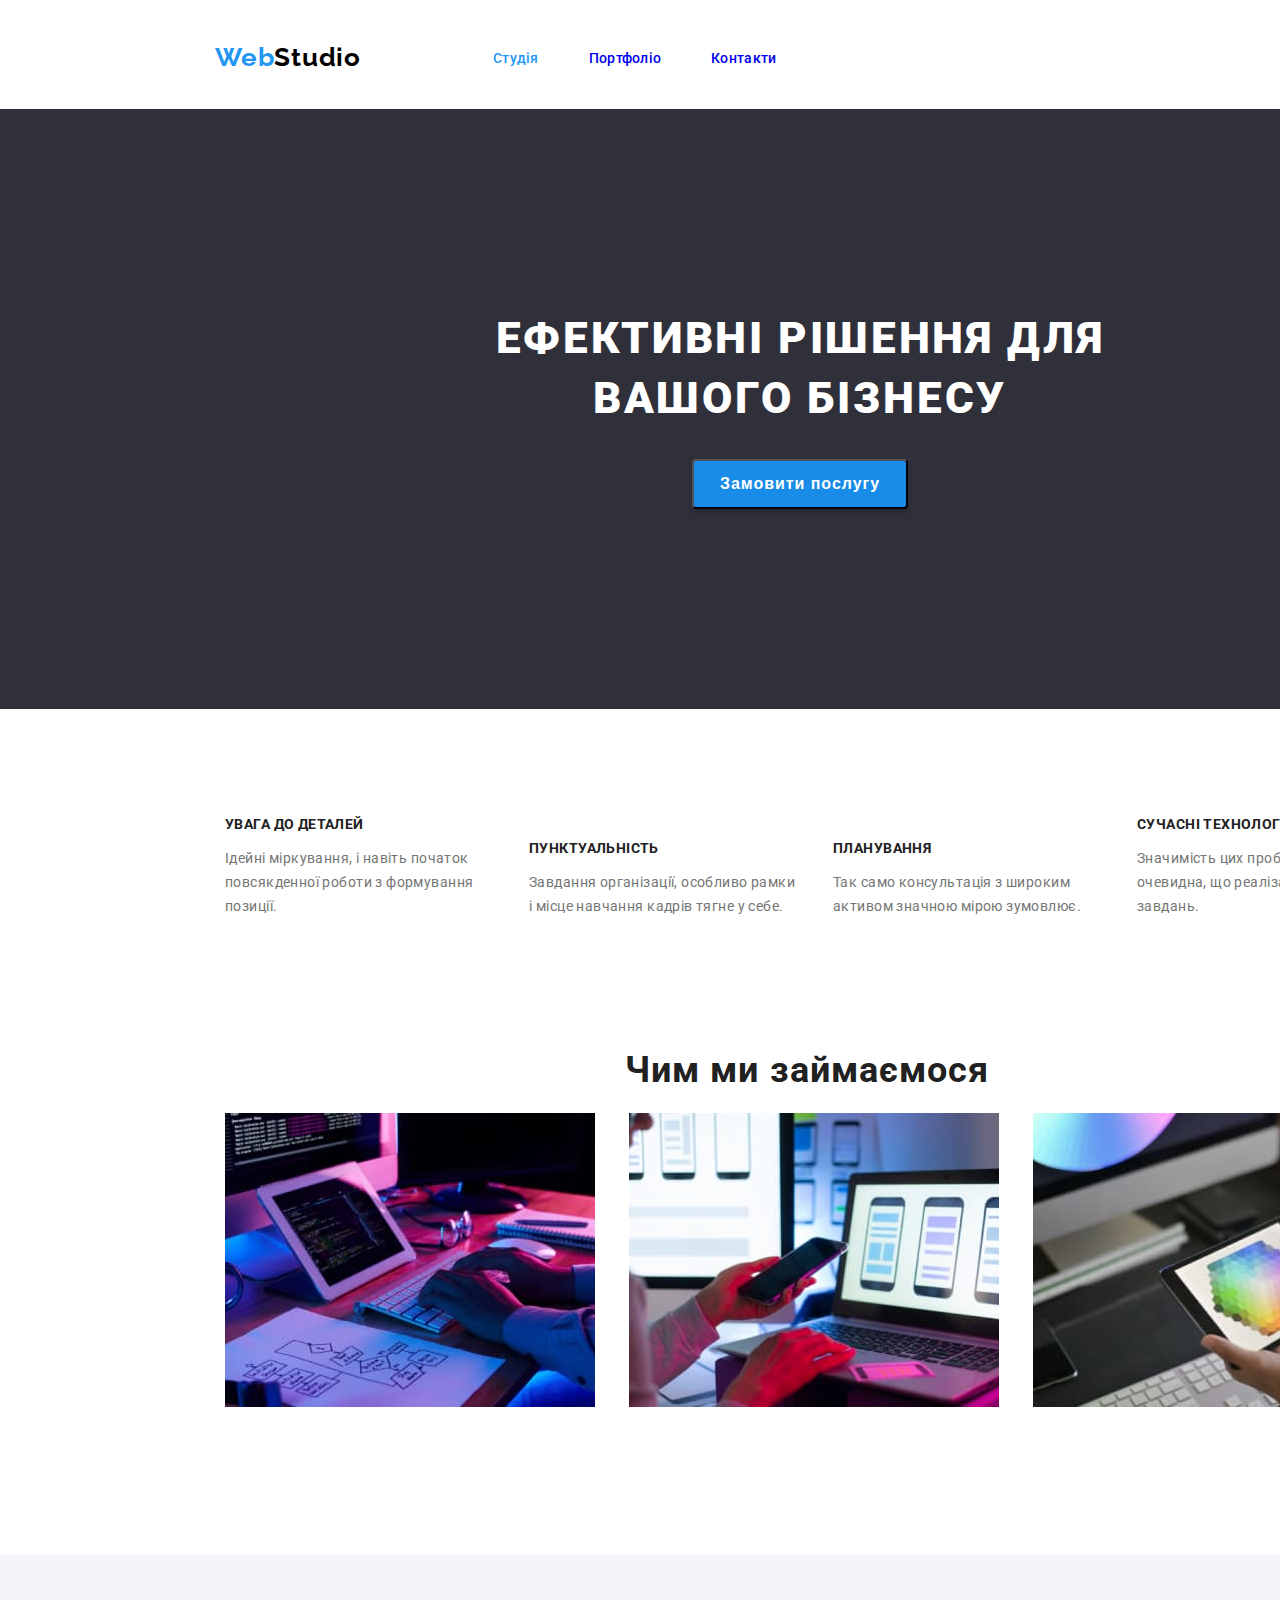
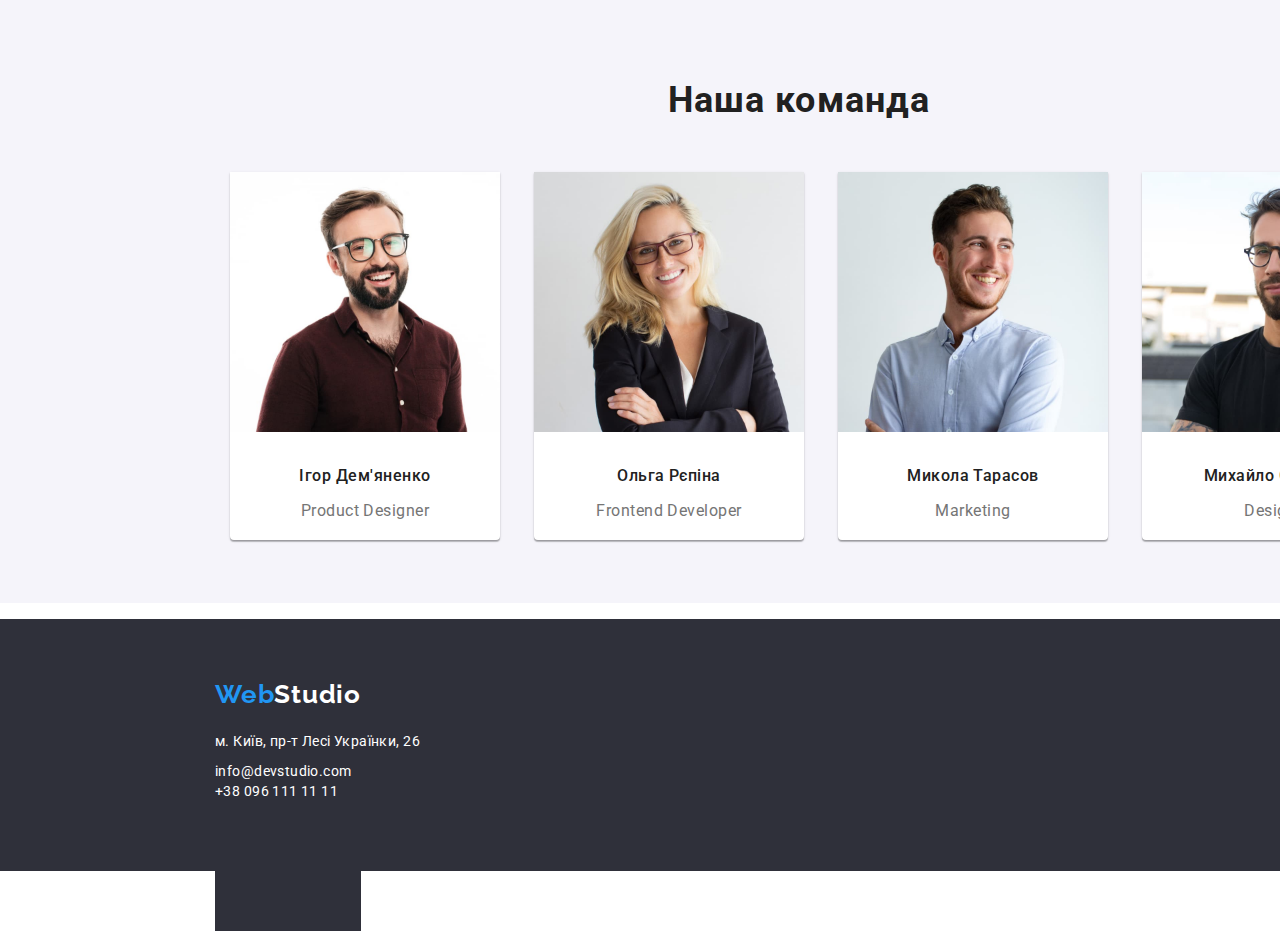
==== commit b66c2efc: "main oage style" ====
--- a/index.html
+++ b/index.html
@@ -37,24 +37,24 @@
             </section>
         </main>
         <!--specifics-->
-        <section>
-            <h2>Особливості</h2>
-            <ul>
-                <li>
-                    <h3>УВАГА ДО ДЕТАЛЕЙ</h3>
-                    <p>Ідейні міркування, і навіть початок повсякденної роботи з формування позиції.</p>
+        <section class="specifics">
+            <h2 class="specifics-title">Особливості</h2>
+            <ul class="specifics-list">
+                <li class="specifics-card">
+                    <h3 class="specifics-name">УВАГА ДО ДЕТАЛЕЙ</h3>
+                    <p class="specifics-description">Ідейні міркування, і навіть початок повсякденної роботи з формування позиції.</p>
                 </li>
-                <li>
-                    <h3>ПУНКТУАЛЬНІСТЬ</h3>
-                    <p>Завдання організації, особливо рамки і місце навчання кадрів тягне у себе.</p>
+                <li class="specifics-card">
+                    <h3 class="specifics-name">ПУНКТУАЛЬНІСТЬ</h3>
+                    <p class="specifics-description">Завдання організації, особливо рамки і місце навчання кадрів тягне у себе.</p>
                 </li>
-                <li>
-                    <h3>ПЛАНУВАННЯ</h3>
-                    <p>Так само консультація з широким активом значною мірою зумовлює.</p>
+                <li class="specifics-card">
+                    <h3 class="specifics-name">ПЛАНУВАННЯ</h3>
+                    <p class="specifics-description">Так само консультація з широким активом значною мірою зумовлює.</p>
                 </li>
-                <li>
-                    <h3>СУЧАСНІ ТЕХНОЛОГІЇ</h3>
-                    <p>Значимість цих проблем настільки очевидна, що реалізація планових завдань.</p>
+                <li class="specifics-card">
+                    <h3 class="specifics-name">СУЧАСНІ ТЕХНОЛОГІЇ</h3>
+                    <p class="specifics-description">Значимість цих проблем настільки очевидна, що реалізація планових завдань.</p>
                 </li>
             </ul>
         </section>
@@ -95,13 +95,13 @@
         </section>
 
         <!--Footer-->
-        <footer>
+        <footer class="footer">
             <a href="./index.html" class="logo footer">Web<span class="logo-second footer">Studio</span></a>
-            <address>
-                <ul>
-                    <li><a href="https://goo.gl/maps/CPtrU1FHBa2aNyZL9" target="_blank" rel="noopener noreferrer">м. Київ, пр-т Лесі Українки, 26</a></li>
-                    <li><a href="mailto:info@devstudio.com">info@devstudio.com</a></li>
-                    <li><a href="tel:+380961111111">+38 096 111 11 11</a></li>
+            <address class="footer-address">
+                <ul class="footer-contacts">
+                    <li class="footer-list map"><a href="https://goo.gl/maps/CPtrU1FHBa2aNyZL9" target="_blank" rel="noopener noreferrer" >м. Київ, пр-т Лесі Українки, 26</a></li>
+                    <li class="footer-list contacts"><a href="mailto:info@devstudio.com" >info@devstudio.com</a></li>
+                    <li class="footer-list phone"><a href="tel:+380961111111">+38 096 111 11 11</a></li>
                 </ul>
             </address>
         </footer>
--- a/css/styles.css
+++ b/css/styles.css
@@ -1,11 +1,3 @@
-body {
-    font-family: 'Roboto', 'Arial', sans-serif;
-    margin: 0 auto;
-    width: 1600px;
-    background-color: #ffffff;
-    color: #212121;
-}
-
 :root {
     --main-color: #212121;
     --focus-color: #2196F3;
@@ -17,7 +9,16 @@
     --background-total: #ffffff;
     --background-main: #2F303A;
     --background-second: #F5F4FA;
-    
+    --button-active: #188CE8;
+    
+}
+
+body {
+    font-family: 'Roboto', 'Arial', sans-serif;
+    margin: 0 auto;
+    width: 1600px;
+    background-color: var(--background-total);
+    color: var(--main-color);
 }
 
 /*Header*/
@@ -42,8 +43,6 @@
     text-decoration: none;
 
     position: absolute;
-    width: 145px; 
-    height: 31px;
     left: 215px;
     top: 42px;
     
@@ -79,6 +78,8 @@
     letter-spacing: 0.02em;
     text-decoration: none;
 
+    cursor: pointer;
+
     margin-right: 50px;
 }
 
@@ -105,10 +106,13 @@
 
 .contacts .list {
     color: var(--contacts-color);
+    text-decoration: none;
     font-weight: 500;
     font-size: 14px;
     line-height: 1.14;
     letter-spacing: 0.02em;
+
+    cursor: pointer;
 
     margin-left: 50px;
 }
@@ -126,12 +130,14 @@
     background-color: var(--background-main);
     width: 1600px;
     height: 600px;
+
+    position: relative;
 }
 
 .title {
     font-weight: 900;
     font-size: 44px;
-    line-height: 60px;
+    line-height: 1.36;
     text-align: center;
     letter-spacing: 0.06em;
     text-transform: uppercase; 
@@ -146,41 +152,84 @@
 .button {
     font-weight: 700;
     font-size: 16px;
-    line-height: 30px;
+    line-height: 1.875;
     display: flex;
     align-items: center;
-    text-align: center;
     letter-spacing: 0.06em;
     color: var(--text-opposite);
+
     cursor: pointer;
 
-    background: var(--focus-color);
+    background: var(--button-active);
     box-shadow: 0px 4px 4px rgba(0, 0, 0, 0.15);
     border-radius: 4px;
 
+    width: 216px;
+    height: 50px;
+   
+    padding: 10px 26px;
+    
+    position: absolute;
     width: 216px;
     height: 50px;
     left: 692px;
-    top: 430px;
-
-    padding-top: 10px;
-    padding-left: 32px;
-    padding-right: 32px;
-    padding-bottom: 10px;
-
-    
+    top: 350px;
+  
+}
+
+.button:hover,
+.button:focus {
+    background: var(--focus-color);
+}
+
+/* Specifics */
+
+.specifics {
+    margin: 94px 170px; 
+    
+}
+
+.specifics-title {
+    display: none;
+}
+
+.spspecifics-list {
+    width: 1200px;
+    height: 98px;
+}
+
+.specifics-card {
+    list-style: none;
+    
+    display: inline-block;
+    margin: 0px 15px;
+    width: 270px;
+    height: 98px;
+}
+
+.specifics-name {
+    font-weight: 700;
+    font-size: 14px;
+    line-height: 1.14;
+    letter-spacing: 0.03em;
+    text-transform: uppercase;
+
+    margin-bottom: 10px;
+}
+
+.specifics-description {
+    font-weight: 400;
+    font-size: 14px;
+    line-height: 1.7;
+    letter-spacing: 0.03em;
+    color: var(--contacts-color);
 }
 
 /* Our work */
 
 .work {
-    width: 1170px;
-    height: 386px;
-    left: 215px;
-    top: 966px;
-    margin-bottom: 188px;
-    
-    
+    margin: auto 170px; 
+    position: relative;  
 }
 
 .work-title {
@@ -190,21 +239,20 @@
     text-align: center;
     letter-spacing: 0.03em;
 
-    margin: 94px 617px 50px 617px;
+    position: absolute;
+    left: 455px;
+
+    margin-bottom: 50px;
 }
 
 .work-list {
-    text-decoration: none;
-    padding: 186px 215px 94px 215px;
-    
+    margin-bottom: 50px;  
 }
 
 .work-card {
-    text-decoration: none;
+    list-style: none;
     display: inline-block;
-    margin-right: 30px;
-    
-    
+    margin: 94px 15px;
 }
 
 /* Teams */
@@ -213,28 +261,33 @@
     background-color: var(--background-second);
     width: 1600px;
     height: 648px;
-    
+    position: relative;
 }
 
 .teams-title {
     font-weight: 700;
     font-size: 36px;
-    line-height: 42px;
+    line-height: 1.17;
     text-align: center;
     letter-spacing: 0.03em;
 
-    margin: 94px 668px 50px 668px;
+    position: absolute;
+    left: 668px;
+    top: 94px;  
 }
 
 .teams-list{
-    text-decoration: none;
-    margin: 186px 215px 94px 215px;
+    list-style: none;
+    
+    position: absolute;
+    left: 175px;
+    top: 186px;
     
 }
 
 .team-card {
     display: inline-block;
-    margin: auto;
+    margin: 15px;
     width: 270px;
     height: 368px;
 
@@ -242,15 +295,13 @@
     box-shadow: 0px 1px 3px rgba(0, 0, 0, 0.12), 0px 1px 1px rgba(0, 0, 0, 0.14), 0px 2px 1px rgba(0, 0, 0, 0.2);
     border-radius: 0px 0px 4px 4px;
     
-    flex: 30px;
-
     text-align: center;
 }
 
 .teams-name {
     font-weight: 500;
     font-size: 16px;
-    line-height: 19px;
+    line-height: 1.19;
     letter-spacing: 0.03em;
     margin-top: 30px;
 }
@@ -258,7 +309,7 @@
 .teams-role {
     font-weight: 400;
     font-size: 16px;
-    line-height: 19px;
+    line-height: 1.19;
     letter-spacing: 0.03em;
     margin-top: 10px;
     
@@ -266,6 +317,76 @@
 }    
 /*Footer*/
 
-footer {
+.footer {
     background-color: var(--background-main);
-}
+    height: 252px;
+    position: relative;
+}
+
+.logo.footer {
+    font-family: 'Raleway';
+    font-weight: 700;
+    font-size: 26px;
+    line-height: 1.19;
+    letter-spacing: 0.03em;
+    color: var(--focus-color);
+    text-decoration: none;
+
+    position: absolute;
+    left: 215px;
+    top: 60px; 
+}
+
+.logo-second.footer {
+    color: var(--text-opposite);
+}
+
+.footer-address a {
+       color: var(--text-opposite);
+       font-style: normal;
+       text-decoration: none;
+}
+
+.footer-address a:hover,
+.footer-address a:focus {
+    color: var(--focus-color);
+}
+
+
+.footer-list{
+    font-weight: 400;
+    list-style: none;;
+
+    font-size: 14px;
+    line-height: 1.71;
+    letter-spacing: 0.03em;
+}
+
+
+
+.map {
+    color: var(--text-opposite);
+    position: absolute; 
+       left: 215px;
+       top: 111px; 
+       margin-bottom: 10px;
+}
+
+.contacts {
+    color: var(--contacts-color);
+    position: absolute; 
+       left: 215px;
+       top: 141px; 
+       margin-bottom: 10px;
+}
+
+.phone {
+    color: var(--contacts-color);
+    position: absolute; 
+       left: 215px;
+       top: 151px; 
+       margin-top: 10px;    
+}
+
+
+/* Portfolio Filters */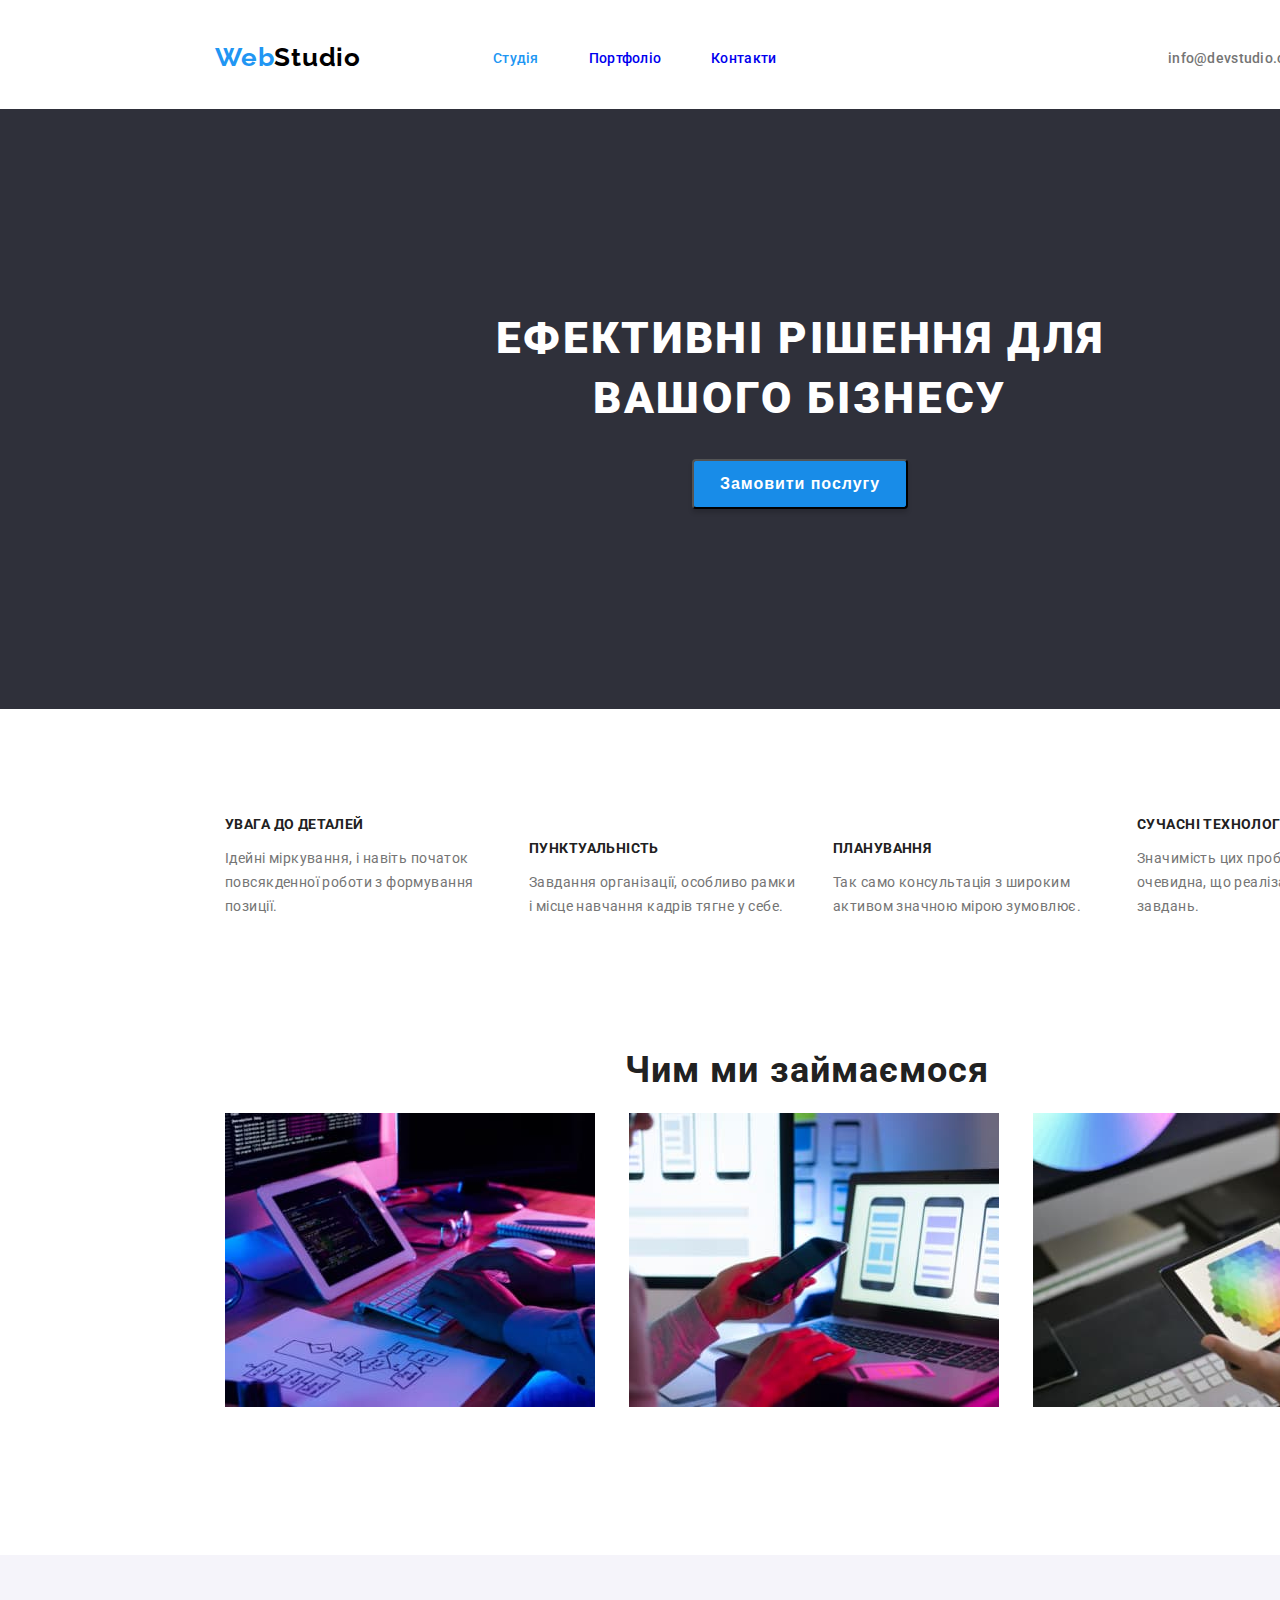
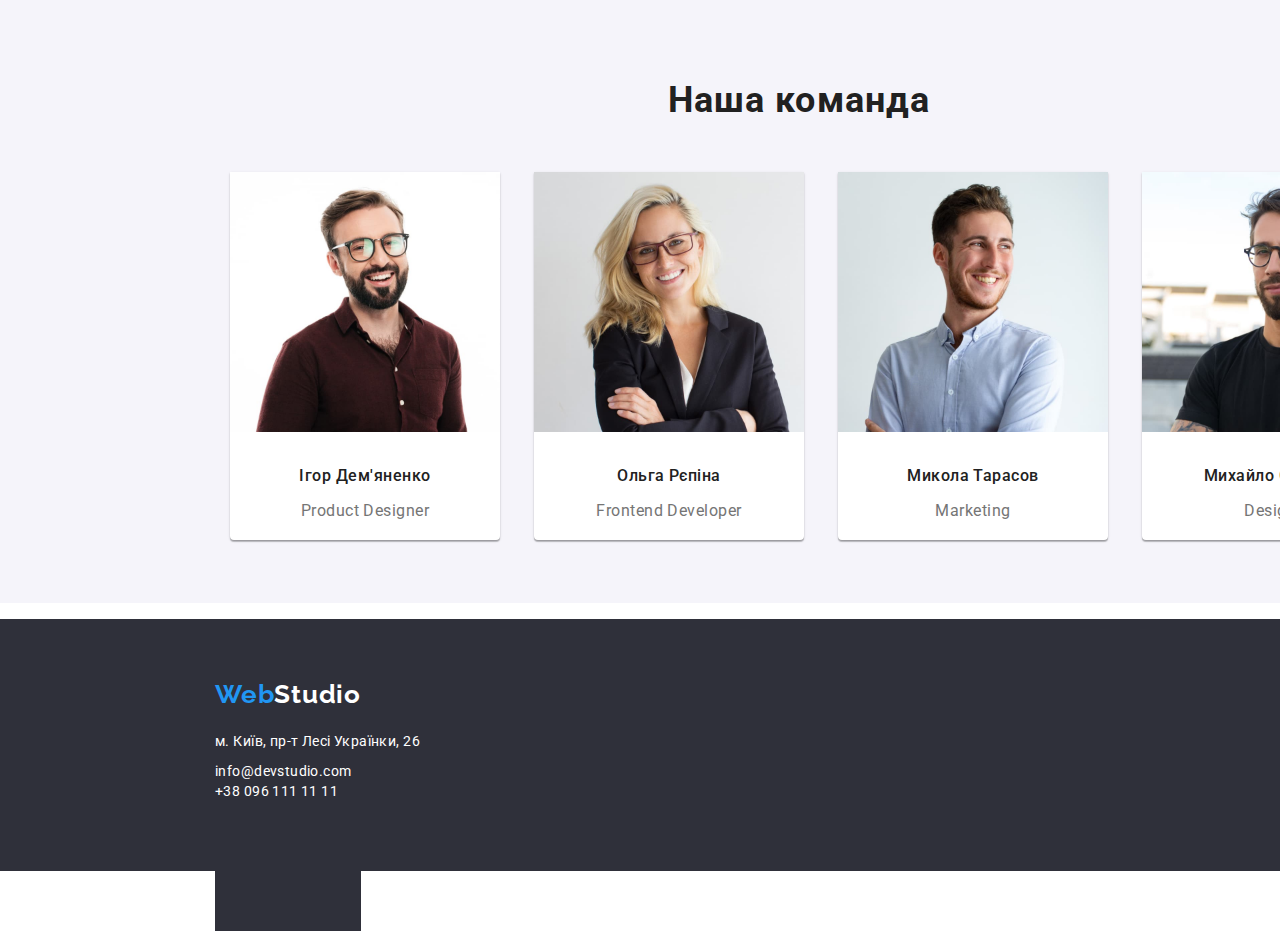
==== commit e1ca0534: "footer" ====
--- a/index.html
+++ b/index.html
@@ -100,7 +100,7 @@
             <address class="footer-address">
                 <ul class="footer-contacts">
                     <li class="footer-list map"><a href="https://goo.gl/maps/CPtrU1FHBa2aNyZL9" target="_blank" rel="noopener noreferrer" >м. Київ, пр-т Лесі Українки, 26</a></li>
-                    <li class="footer-list contacts"><a href="mailto:info@devstudio.com" >info@devstudio.com</a></li>
+                    <li class="footer-list footer-email"><a href="mailto:info@devstudio.com" >info@devstudio.com</a></li>
                     <li class="footer-list phone"><a href="tel:+380961111111">+38 096 111 11 11</a></li>
                 </ul>
             </address>
--- a/css/styles.css
+++ b/css/styles.css
@@ -372,13 +372,13 @@
        margin-bottom: 10px;
 }
 
-.contacts {
+.footer-email {
     color: var(--contacts-color);
     position: absolute; 
        left: 215px;
        top: 141px; 
        margin-bottom: 10px;
-}
+} 
 
 .phone {
     color: var(--contacts-color);
